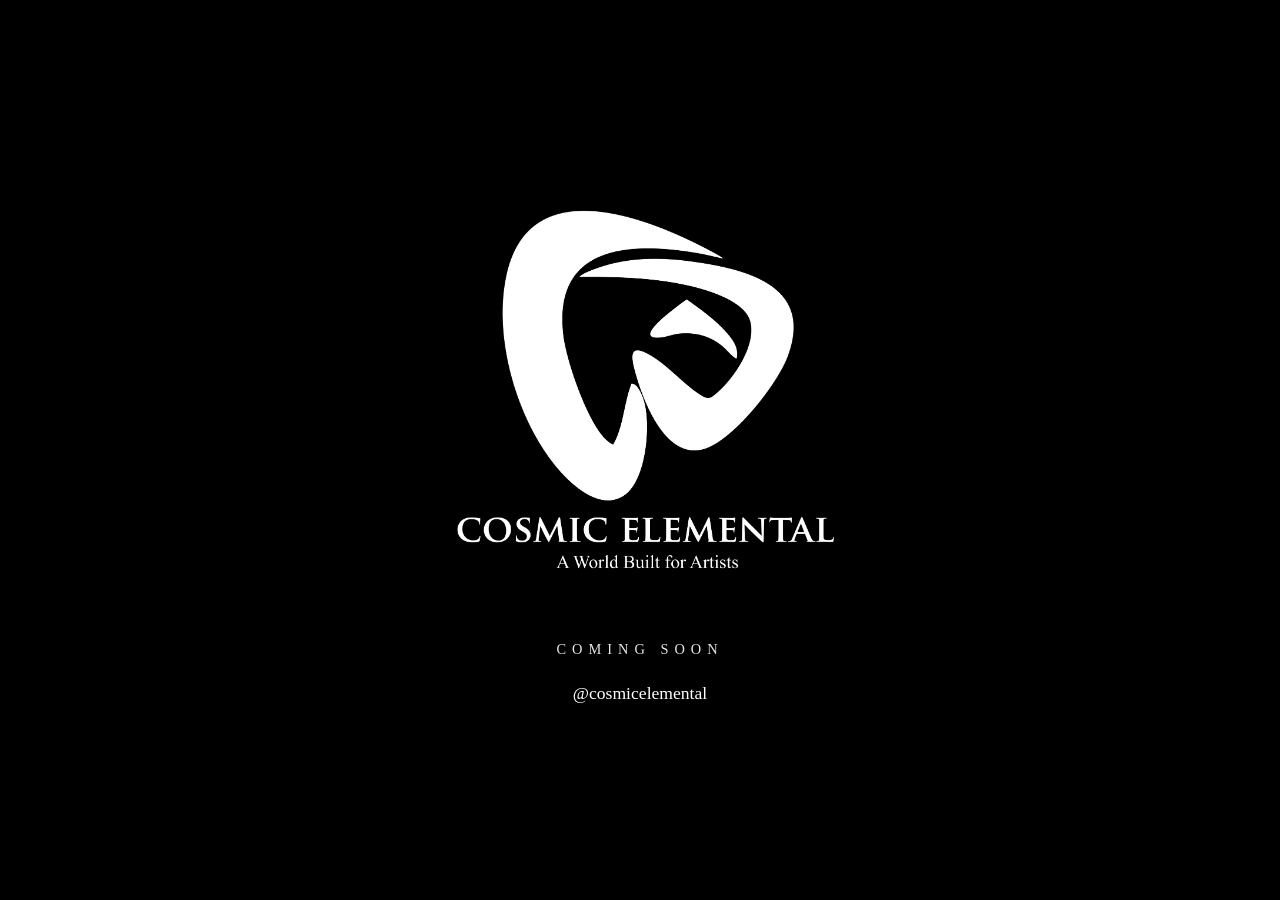
==== iindex.html @ 484f59e8 "Add files via upload" ====
<!DOCTYPE html>
<html lang="en">
<head>
<meta charset="UTF-8">
<meta name="viewport" content="width=device-width, initial-scale=1.0">
<title>Cosmic Elemental</title>
<style>
*{margin:0;padding:0;box-sizing:border-box}
body{
background:#000;
color:#fff;
min-height:100vh;
display:flex;
justify-content:center;
align-items:center;
font-family:Georgia,serif;
text-align:center;
}
.container{width:90%;max-width:1000px}
.logo{
width:min(420px,80vw);
height:auto;
margin-bottom:30px;
}
.coming{
margin-top:20px;
letter-spacing:6px;
font-size:.9rem;
opacity:.9;
}
.social{
margin-top:25px;
font-size:1.1rem;
}
.social a{color:#fff;text-decoration:none}
</style>
</head>
<body>
<div class="container">
    <img class="logo" src="CE OG WHITE 1.png" alt="Cosmic Elemental Logo">
    <div class="coming">COMING SOON</div>
    <div class="social"><a href="https://instagram.com/cosmicelemental">@cosmicelemental</a></div>
</div>
</body>
</html>
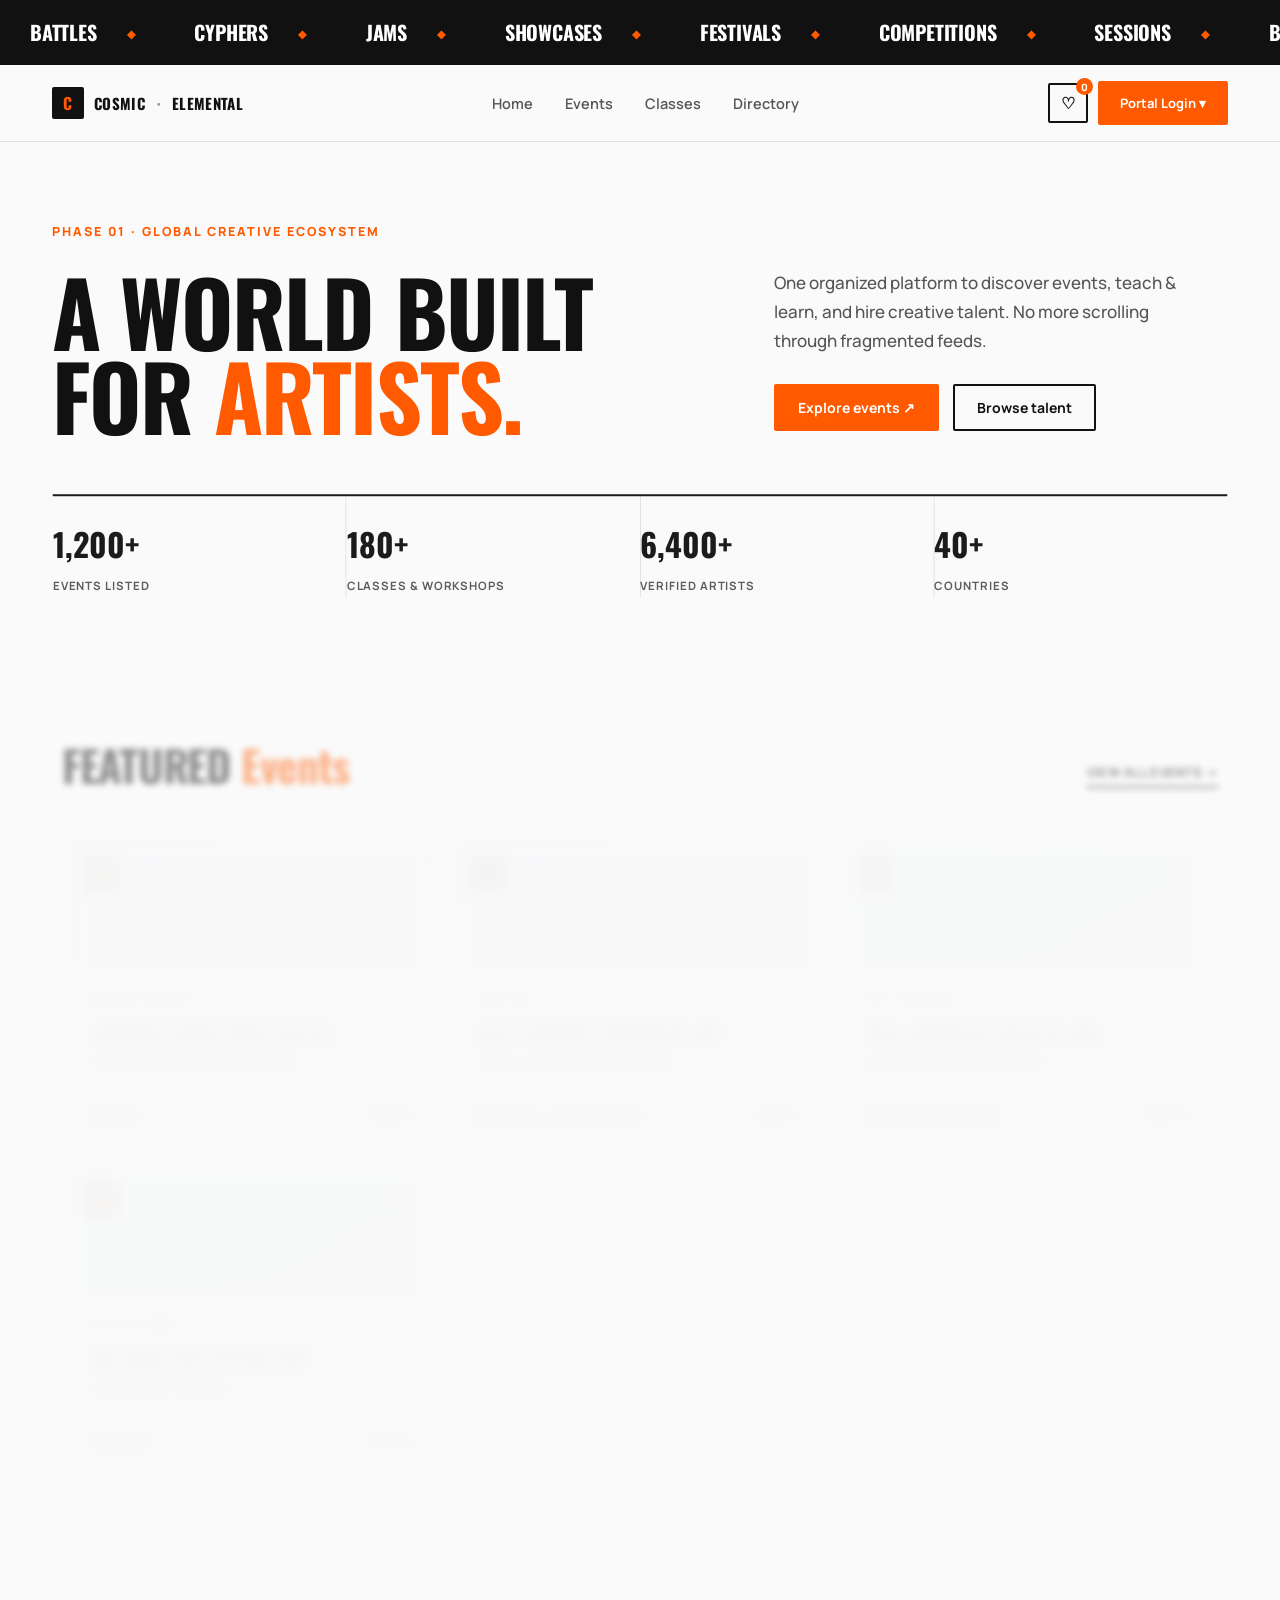
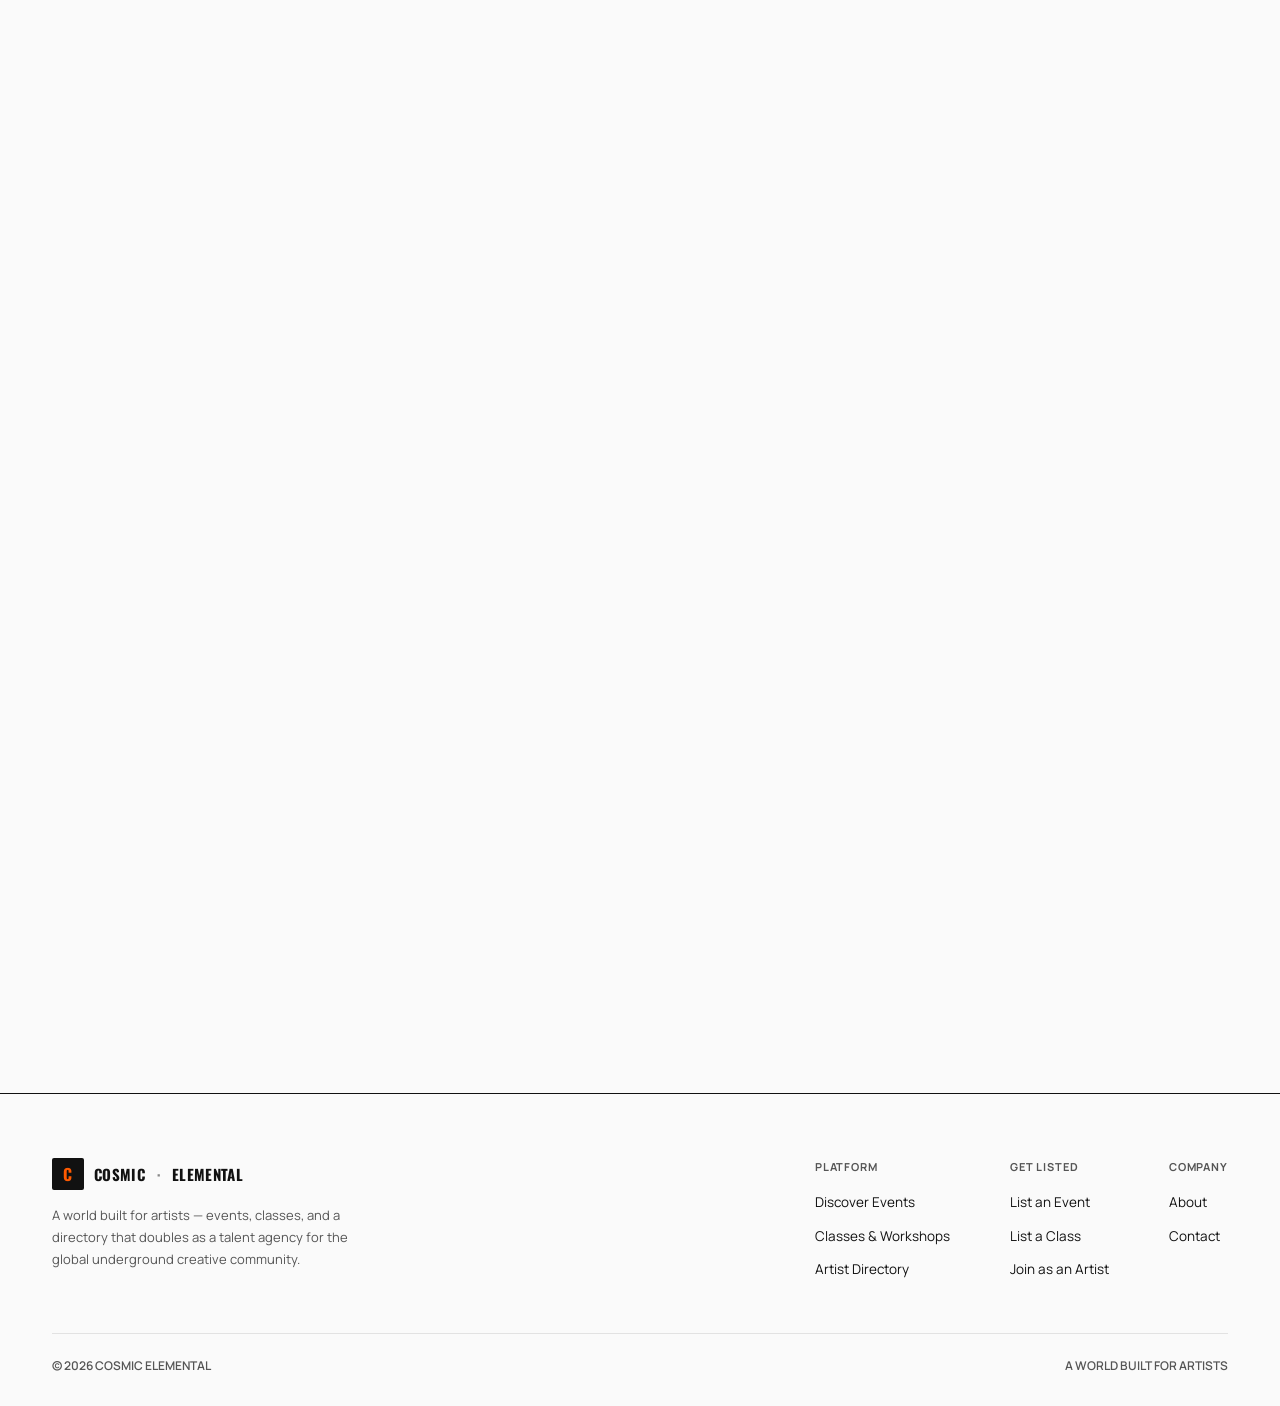
==== commit fb6be581: "Update iindex.html" ====
--- a/iindex.html
+++ b/iindex.html
@@ -3,43 +3,2078 @@
 <head>
 <meta charset="UTF-8">
 <meta name="viewport" content="width=device-width, initial-scale=1.0">
-<title>Cosmic Elemental</title>
+<title>Cosmic Elemental — A World Built for Artists</title>
+<link rel="preconnect" href="https://fonts.googleapis.com">
+<link href="https://fonts.googleapis.com/css2?family=Oswald:wght@400;500;600;700&family=Manrope:wght@400;500;600;700;800&display=swap" rel="stylesheet">
 <style>
-*{margin:0;padding:0;box-sizing:border-box}
+:root{
+  --bg:#FAFAFA;
+  --bg-panel:#FFFFFF;
+  --bg-panel-2:#F2F2F2;
+  --line:rgba(17,17,17,0.1);
+  --line-soft:rgba(17,17,17,0.06);
+  --line-dark:rgba(17,17,17,1);
+  --paper:#FAFAFA;
+  --paper-dim:#F2F2F2;
+  --ink:#111111;
+  --yellow:#FF5A00;
+  --yellow-deep:#E65100;
+  --accent-light:#FFF3E0;
+  --rose:#E1306C;
+  --teal:#0E7C7B;
+  --purple:#5B4FE0;
+  --text:#111111;
+  --dim:#555555;
+  --dim-2:#888888;
+  --disp:'Oswald',sans-serif;
+  --display:'Oswald',sans-serif;
+  --body:'Manrope',sans-serif;
+  --mono:'Manrope',sans-serif;
+  --r-sm:2px;
+  --r-md:4px;
+  --r-lg:6px;
+}
+*{box-sizing:border-box;margin:0;padding:0;}
+html{scroll-behavior:smooth;}
+@media (prefers-reduced-motion: reduce){ html{scroll-behavior:auto;} *{animation-duration:0.001ms !important; transition-duration:0.001ms !important;} }
 body{
-background:#000;
-color:#fff;
-min-height:100vh;
-display:flex;
-justify-content:center;
-align-items:center;
-font-family:Georgia,serif;
-text-align:center;
-}
-.container{width:90%;max-width:1000px}
-.logo{
-width:min(420px,80vw);
-height:auto;
-margin-bottom:30px;
-}
-.coming{
-margin-top:20px;
-letter-spacing:6px;
-font-size:.9rem;
-opacity:.9;
-}
-.social{
-margin-top:25px;
-font-size:1.1rem;
-}
-.social a{color:#fff;text-decoration:none}
+  background:var(--bg);color:var(--text);font-family:var(--body);
+  min-height:100vh;line-height:1.65;font-size:16px;-webkit-font-smoothing:antialiased;
+  cursor:auto!important;
+}
+::selection{background:var(--ink);color:var(--yellow);}
+a{color:inherit;text-decoration:none;}
+button{font-family:var(--body);cursor:pointer;}
+img{max-width:100%;display:block;}
+.container{max-width:1240px;margin:0 auto;padding:0 32px;}
+.italic{font-style:normal;}
+
+/* dark scope — reserved for the ticker strip only per design rules (no dark main sections) */
+.on-dark{--bg-panel:#161514;--bg-panel-2:#211f1c;--text:#F7F3E7;--dim:#B2AC9B;--dim-2:#847E6C;--line:rgba(255,255,255,.14);--line-soft:rgba(255,255,255,.08);background:var(--ink);color:var(--text);}
+.on-yellow{background:var(--accent-light);color:var(--ink);--dim:#8a5a30;--line:rgba(255,90,0,.25);--line-soft:rgba(255,90,0,.14);}
+
+/* ---------- reveal-on-scroll ---------- */
+.reveal{opacity:0;transform:translateY(20px);transition:opacity .5s ease, transform .5s ease;}
+.stat-row .stat{transition:opacity .12s linear, transform .12s linear;}
+.reveal.in{opacity:1;transform:translateY(0);}
+
+/* ---------- TICKER ---------- */
+.ticker-wrap{background:var(--ink);color:#fff;overflow:hidden;white-space:nowrap;position:relative;z-index:60;}
+.ticker{display:inline-block;padding:16px 0;font-family:var(--display);font-weight:700;font-size:20px;letter-spacing:-0.01em;text-transform:uppercase;animation:scrollTicker 26s linear infinite;}
+.ticker span{margin:0 30px;position:relative;}
+.ticker span::after{content:'◆';color:var(--yellow);font-size:11px;margin-left:30px;position:relative;top:-3px;}
+@keyframes scrollTicker{0%{transform:translateX(0);}100%{transform:translateX(-50%);}}
+
+/* ---------- NAV ---------- */
+header{position:sticky;top:0;z-index:50;background:rgba(250,250,250,.86);backdrop-filter:blur(14px);-webkit-backdrop-filter:blur(14px);border-bottom:1px solid var(--line);}
+nav{display:flex;align-items:center;justify-content:space-between;padding:16px 32px;max-width:1240px;margin:0 auto;gap:20px;}
+.logo{font-family:var(--display);font-weight:700;font-size:15px;letter-spacing:.02em;cursor:pointer;display:inline-flex;align-items:center;gap:10px;line-height:1.25;color:var(--ink);text-transform:uppercase;}
+.logo::before{content:'C';width:32px;height:32px;border-radius:var(--r-sm);background:var(--ink);color:var(--yellow);flex-shrink:0;display:flex;align-items:center;justify-content:center;font-family:var(--display);font-weight:700;font-size:16px;}
+.logo .reg{font-weight:700;}
+.logo .italic{font-style:normal;font-family:var(--display);}
+.logo .dot{display:inline;color:var(--dim-2);margin:0 2px;}
+footer .logo{color:var(--ink);}
+.navlinks{display:flex;gap:2px;align-items:center;}
+.navlinks button{background:none;border:none;color:var(--dim);font-family:var(--body);font-size:14.5px;font-weight:600;letter-spacing:0;text-transform:none;padding:10px 15px;border-radius:var(--r-sm);transition:.15s;position:relative;}
+.navlinks button:hover{color:var(--ink);}
+.navlinks button.active{color:var(--ink);}
+.navlinks button.active::after{content:'';position:absolute;left:15px;right:15px;bottom:2px;height:2px;background:var(--yellow);border-radius:2px;}
+.navactions{display:flex;gap:10px;align-items:center;}
+.btn{display:inline-flex;align-items:center;gap:8px;padding:12px 22px;border-radius:var(--r-sm);border:2px solid var(--ink);font-family:var(--body);font-weight:700;font-size:14px;letter-spacing:0;text-transform:none;background:none;color:var(--ink);transition:background-color .15s ease, color .15s ease, transform .15s ease;}
+.btn:hover{background:var(--ink);color:var(--paper);}
+.on-dark .btn{border-color:#fff;color:#fff;}
+.on-dark .btn:hover{background:#fff;color:var(--ink);}
+.on-yellow .btn{border-color:var(--ink);}
+.btn-solid{background:var(--yellow);border:2px solid var(--yellow);color:#fff;}
+.btn-solid:hover{background:var(--yellow-deep);border-color:var(--yellow-deep);color:#fff;transform:translateY(-1px);}
+.on-yellow .btn-solid{background:var(--yellow);color:#fff;}
+.btn-outline-rose{border-color:var(--rose);color:var(--rose);}
+.btn-outline-rose:hover{background:var(--rose);border-color:var(--rose);color:#fff;}
+.btn-sm{padding:9px 16px;font-size:12.5px;}
+.cart-btn{position:relative;background:none;border:2px solid var(--line-dark);border-radius:var(--r-sm);width:40px;height:40px;padding:0;font-size:0;font-weight:600;color:var(--ink);display:flex;align-items:center;justify-content:center;}
+.cart-btn::before{content:'\2661';font-size:16px;}
+.cart-badge{position:absolute;top:-7px;right:-7px;background:var(--yellow);color:#fff;font-size:10px;font-weight:800;border-radius:999px;min-width:17px;height:17px;display:flex;align-items:center;justify-content:center;padding:0 3px;}
+.burger{display:none;background:none;border:none;color:var(--ink);font-size:20px;}
+
+/* ---------- PAGES ---------- */
+.page{display:none;}
+.page.active{display:block;animation:fadeIn .35s ease;}
+@keyframes fadeIn{from{opacity:0;transform:translateY(6px);}to{opacity:1;transform:translateY(0);}}
+
+/* ---------- HERO ---------- */
+.hero{padding:0;position:relative;overflow:hidden;background:var(--bg);color:var(--ink);}
+.hero .container{position:relative;z-index:2;padding-top:80px;padding-bottom:56px;}
+.blob{display:none;}
+.hero-eyebrow{font-family:var(--body);font-size:12.5px;letter-spacing:.16em;text-transform:uppercase;color:var(--yellow);margin-bottom:26px;display:flex;align-items:center;gap:10px;font-weight:800;}
+h1.hero-title{font-family:var(--display);font-weight:700;font-size:clamp(42px,7vw,92px);line-height:0.94;letter-spacing:-.02em;max-width:760px;text-transform:uppercase;color:var(--ink);}
+h1.hero-title em{font-style:normal;font-weight:700;font-family:var(--display);color:var(--yellow);text-transform:uppercase;}
+.hero-sub{font-size:17px;color:var(--dim);max-width:430px;margin:28px 0 32px;line-height:1.7;font-weight:500;}
+.hero-ctas{display:flex;gap:14px;flex-wrap:wrap;margin-bottom:40px;}
+.hero-avatars{display:flex;align-items:center;gap:14px;margin-bottom:44px;}
+.hero-avatars .stack{display:flex;}
+.hero-avatars .stack span{width:36px;height:36px;border-radius:var(--r-sm);background:var(--ink);color:var(--yellow);display:flex;align-items:center;justify-content:center;font-family:var(--display);font-size:12px;font-weight:700;border:2.5px solid var(--bg);margin-left:-10px;}
+.hero-avatars .stack span:first-child{margin-left:0;}
+.hero-avatars p{font-size:13.5px;font-weight:700;color:var(--dim);}
+.hero-search{background:#fff;border:2px solid var(--line-dark);border-radius:var(--r-md);padding:8px;display:flex;gap:6px;flex-wrap:wrap;align-items:center;margin-bottom:40px;}
+.hero-search input,.hero-search select{background:none;border:none;color:var(--ink);font-size:13.5px;font-family:var(--body);padding:11px 16px;flex:1;min-width:120px;}
+.hero-search input::placeholder{color:var(--dim-2);}
+.hero-search input:focus,.hero-search select:focus{outline:none;}
+.hero-search select{color:var(--dim);}
+.hero-search .go{background:var(--yellow);color:#fff;border:none;border-radius:var(--r-sm);padding:12px 26px;font-weight:800;font-size:13px;text-transform:uppercase;letter-spacing:.03em;flex-shrink:0;}
+.hero-icons{display:flex;gap:28px;flex-wrap:wrap;padding-top:8px;}
+.hero-icons .ic{display:flex;flex-direction:column;align-items:center;gap:9px;font-size:11px;font-weight:700;text-transform:uppercase;letter-spacing:.03em;color:var(--dim);}
+.hero-icons .ic .circ{width:52px;height:52px;border-radius:50%;background:#fff;border:2px solid var(--line-dark);display:flex;align-items:center;justify-content:center;font-size:20px;}
+.hero-flex{display:grid;grid-template-columns:1.5fr 1fr;gap:40px;align-items:end;}
+.hero-copy{padding-bottom:6px;}
+@media(max-width:900px){.hero-flex{grid-template-columns:1fr;}.hero-copy{padding-bottom:0;}}
+.stat-row{display:flex;flex-wrap:wrap;border-top:2px solid var(--line-dark);}
+.stat{flex:1;min-width:150px;padding:22px 20px 0 0;border-right:1px solid var(--line);}
+.stat:last-child{border-right:none;}
+.stat b{font-family:var(--display);font-weight:700;font-size:32px;display:block;color:var(--ink);}
+.stat span{font-size:11.5px;color:var(--dim);font-family:var(--body);text-transform:uppercase;letter-spacing:.08em;font-weight:700;}
+
+/* ---------- HOW IT WORKS / MODULES (bento) ---------- */
+.how{padding:88px 0;}
+.how .sec-head{margin-bottom:44px;max-width:640px;}
+.how-grid{display:grid;grid-template-columns:repeat(3,1fr);gap:0;border:1px solid var(--line-dark);border-radius:var(--r-lg);overflow:hidden;}
+.how-step{display:flex;flex-direction:column;gap:18px;padding:34px 30px;border-right:1px solid var(--line-dark);background:#fff;transition:background-color .15s ease;position:relative;cursor:pointer;}
+.how-step:last-child{border-right:none;}
+.how-step:hover{background:var(--accent-light);}
+.how-step .top-row{display:flex;justify-content:space-between;align-items:flex-start;}
+.how-step .num-circ{font-family:var(--display);font-size:13px;font-weight:700;color:var(--dim);letter-spacing:.02em;}
+.how-step .ic-circ{width:38px;height:38px;border-radius:50%;display:flex;align-items:center;justify-content:center;font-size:16px;background:var(--bg-panel-2);border:1px solid var(--line-dark);}
+.how-step h4{font-family:var(--display);font-weight:700;font-size:22px;text-transform:uppercase;letter-spacing:-.01em;margin-top:4px;}
+.how-step p{font-size:14px;color:var(--dim);line-height:1.65;max-width:240px;}
+.how-arrow{display:none;}
+@media(max-width:900px){.how-grid{grid-template-columns:1fr;}.how-step{border-right:none;border-bottom:1px solid var(--line-dark);}.how-step:last-child{border-bottom:none;}}
+
+/* ---------- FEATURED SECTION ---------- */
+.section-pad{padding:76px 0;}
+.sec-head{display:flex;justify-content:space-between;align-items:flex-end;flex-wrap:wrap;gap:16px;margin-bottom:32px;}
+.sec-head h2{font-family:var(--display);font-weight:700;font-size:clamp(28px,4vw,44px);text-transform:uppercase;letter-spacing:-.02em;line-height:1.02;}
+.sec-head .see-all{font-size:13px;font-weight:700;text-transform:uppercase;letter-spacing:.03em;border-bottom:2px solid var(--ink);padding-bottom:2px;white-space:nowrap;}
+.icon-row{display:flex;gap:30px;flex-wrap:wrap;padding:36px 0;border-top:1px solid var(--line);border-bottom:1px solid var(--line);margin-bottom:60px;justify-content:space-between;}
+.icon-row .ic{display:flex;flex-direction:column;align-items:center;gap:10px;font-size:11px;font-weight:700;text-transform:uppercase;letter-spacing:.03em;color:var(--dim);}
+.icon-row .ic .circ{width:50px;height:50px;border-radius:50%;background:var(--bg-panel-2);border:1px solid var(--line);display:flex;align-items:center;justify-content:center;font-size:19px;}
+
+/* ---------- CHAPTERS (module showcase) ---------- */
+.chapters{padding:20px 0 90px;}
+.chapter{display:grid;grid-template-columns:1fr 1fr;gap:56px;align-items:center;padding:58px 0;border-top:1px solid var(--line);}
+.chapter:last-child{border-bottom:1px solid var(--line);}
+.chapter.rev{direction:rtl;}
+.chapter.rev>*{direction:ltr;}
+.chapter-num{font-family:var(--body);font-size:12.5px;color:var(--yellow);letter-spacing:.1em;margin-bottom:16px;display:block;font-weight:800;text-transform:uppercase;}
+.chapter h3{font-family:var(--display);font-weight:700;font-size:clamp(26px,3.4vw,38px);line-height:1.06;margin-bottom:16px;text-transform:uppercase;letter-spacing:-.01em;}
+.chapter h3 em{font-style:normal;color:var(--yellow);font-family:var(--display);text-transform:uppercase;font-weight:700;}
+.chapter p{color:var(--dim);font-size:15px;line-height:1.75;max-width:460px;margin-bottom:20px;}
+.chapter ul{list-style:none;margin-bottom:24px;}
+.chapter li{font-size:13.5px;color:var(--text);padding:9px 0;border-top:1px solid var(--line-soft);display:flex;gap:10px;}
+.chapter li:first-child{border-top:none;}
+.chapter li::before{content:'—';color:var(--yellow);}
+.chapter-link{display:inline-flex;align-items:center;gap:8px;font-weight:700;font-size:13px;letter-spacing:.02em;text-transform:uppercase;border-bottom:2px solid var(--ink);padding-bottom:3px;}
+.chapter-visual{aspect-ratio:4/3;border-radius:var(--r-lg);position:relative;overflow:hidden;border:1px solid var(--line-dark);display:flex;align-items:center;justify-content:center;}
+.chapter-visual .ghost{font-family:var(--display);font-weight:700;font-size:150px;color:rgba(17,17,17,.06);line-height:1;}
+
+/* ---------- TAG / STATUS ---------- */
+.eyebrow-tag{font-family:var(--body);font-size:11px;font-weight:800;text-transform:uppercase;letter-spacing:.06em;}
+.badge{display:inline-flex;align-items:center;gap:6px;font-family:var(--body);font-size:11px;font-weight:800;text-transform:uppercase;letter-spacing:.04em;padding:5px 12px;border-radius:var(--r-sm);}
+.badge.pending{background:var(--accent-light);color:#8a4b00;border:1px solid rgba(255,90,0,0.5);}
+.badge.approved{background:rgba(14,124,123,0.1);color:var(--teal);border:1px solid rgba(14,124,123,0.4);}
+.badge.rejected{background:rgba(225,48,108,0.08);color:var(--rose);border:1px solid rgba(225,48,108,0.4);}
+.badge.suspended{background:var(--bg-panel-2);color:var(--dim);border:1px solid var(--line);}
+.badge.contacted{background:var(--accent-light);color:#8a4b00;border:1px solid rgba(255,90,0,0.5);}
+.badge.confirmed{background:rgba(14,124,123,0.1);color:var(--teal);border:1px solid rgba(14,124,123,0.4);}
+.badge.declined{background:rgba(225,48,108,0.08);color:var(--rose);border:1px solid rgba(225,48,108,0.4);}
+
+/* ---------- SECTION HEADERS (page hero) ---------- */
+.page-head{padding:60px 0 46px;}
+.eyebrow{font-family:var(--body);color:var(--yellow);font-size:12.5px;letter-spacing:.14em;text-transform:uppercase;margin-bottom:14px;display:block;font-weight:800;}
+.page-title{font-family:var(--display);font-weight:700;font-size:clamp(36px,5.5vw,64px);line-height:0.98;text-transform:uppercase;letter-spacing:-.02em;}
+.page-title em{font-style:normal;font-family:var(--display);color:var(--yellow);text-transform:uppercase;font-weight:700;}
+.page-sub{color:var(--dim);font-size:15px;margin-top:16px;max-width:560px;font-weight:500;}
+
+/* ---------- FILTER / BROWSE LAYOUT ---------- */
+.browse-layout{display:grid;grid-template-columns:250px 1fr;gap:32px;padding:44px 0 100px;align-items:start;}
+.filters{background:#fff;border:1px solid var(--line-dark);border-radius:var(--r-md);padding:24px;position:sticky;top:88px;}
+.filters h4{font-family:var(--body);font-size:11px;text-transform:uppercase;letter-spacing:.08em;color:var(--dim);margin:20px 0 10px;font-weight:800;}
+.filters h4:first-child{margin-top:0;}
+.filters select,.filters input[type=text]{width:100%;padding:11px 12px;background:var(--bg-panel-2);border:1px solid var(--line);border-radius:var(--r-sm);color:var(--text);font-size:13px;font-family:var(--body);margin-bottom:4px;}
+.filters select:focus,.filters input:focus{outline:none;border-color:var(--yellow);}
+.chip-group{display:flex;flex-wrap:wrap;gap:6px;}
+.chip{font-size:12px;padding:8px 14px;border-radius:var(--r-sm);border:1px solid var(--line-dark);color:var(--dim);background:#fff;transition:.15s;font-weight:700;}
+.chip.on{background:var(--ink);border-color:var(--ink);color:var(--yellow);}
+.filters .clear{margin-top:18px;width:100%;background:none;border:1px solid var(--line-dark);color:var(--dim);border-radius:var(--r-sm);padding:11px;font-size:12px;letter-spacing:.03em;text-transform:uppercase;font-weight:700;}
+.filters .clear:hover{color:var(--text);border-color:var(--ink);}
+.results-bar{display:flex;justify-content:space-between;align-items:center;margin-bottom:20px;}
+.results-bar .count{font-family:var(--body);font-size:13px;color:var(--dim);letter-spacing:.01em;font-weight:700;}
+
+/* ---------- EVENT / CLASS CARDS ---------- */
+.card-grid{display:grid;grid-template-columns:repeat(auto-fill,minmax(290px,1fr));gap:22px;}
+.plate-card{background:#fff;border:1px solid var(--line-dark);border-radius:var(--r-md);overflow:hidden;cursor:pointer;transition:transform .18s ease, box-shadow .18s ease;display:flex;flex-direction:column;}
+.plate-card:hover{transform:translate(-3px,-3px);box-shadow:5px 5px 0 var(--ink);}
+.accent-bar{height:130px;position:relative;display:flex;align-items:flex-start;justify-content:space-between;padding:12px;}
+.date-badge{background:var(--ink);color:var(--yellow);border-radius:var(--r-sm);padding:6px 9px;text-align:center;line-height:1.05;}
+.date-badge span{display:block;font-family:var(--body);font-size:9.5px;font-weight:800;text-transform:uppercase;letter-spacing:.04em;}
+.date-badge b{display:block;font-family:var(--display);font-size:17px;font-weight:700;}
+.bk-icon{width:30px;height:30px;border-radius:var(--r-sm);background:rgba(255,255,255,.92);color:var(--ink);display:flex;align-items:center;justify-content:center;font-size:13px;border:1px solid var(--line-dark);}
+.plate-body{padding:18px 20px 20px;flex:1;display:flex;flex-direction:column;}
+.plate-tags{display:flex;gap:8px;flex-wrap:wrap;margin-bottom:12px;}
+.plate-tags span{font-family:var(--body);font-size:11px;font-weight:800;text-transform:uppercase;letter-spacing:.05em;padding:3px 0;}
+.plate-body h3{font-family:var(--display);font-weight:700;font-size:20px;line-height:1.14;margin-bottom:10px;text-transform:uppercase;letter-spacing:-.01em;}
+.plate-meta{display:flex;flex-wrap:wrap;gap:4px 14px;font-size:12.5px;color:var(--dim);margin-bottom:16px;}
+.plate-meta b{color:var(--text);font-weight:700;}
+.plate-foot{margin-top:auto;display:flex;justify-content:space-between;align-items:center;border-top:1px solid var(--line);padding-top:14px;}
+.prize-tag{font-family:var(--display);font-size:14px;color:var(--ink);font-weight:700;}
+.view-link{font-size:12px;font-weight:800;color:var(--text);display:flex;align-items:center;gap:4px;text-transform:uppercase;letter-spacing:.02em;}
+.promo-flag{font-family:var(--body);font-size:10px;font-weight:800;color:#8a4b00;letter-spacing:.05em;}
+
+/* ---------- DETAIL PAGES ---------- */
+.back-btn{display:inline-flex;align-items:center;gap:6px;color:var(--dim);font-size:13px;font-weight:700;margin:26px 0 8px;text-transform:uppercase;letter-spacing:.02em;}
+.back-btn:hover{color:var(--ink);}
+.detail-hero{border-radius:var(--r-lg);padding:46px 44px;margin-bottom:30px;position:relative;overflow:hidden;background:#fff;border:1px solid var(--line-dark);}
+.detail-hero .top-accent{display:none;}
+.detail-hero .tags{display:flex;gap:10px;flex-wrap:wrap;margin-bottom:18px;}
+.detail-hero h1{font-family:var(--display);font-weight:700;font-size:clamp(30px,4.6vw,50px);line-height:1.0;max-width:820px;text-transform:uppercase;letter-spacing:-.01em;}
+.detail-hero .loc{font-family:var(--body);font-size:13px;margin-top:16px;color:var(--dim);letter-spacing:.01em;font-weight:700;}
+.detail-grid{display:grid;grid-template-columns:1.7fr 1fr;gap:30px;padding-bottom:100px;}
+.card{background:#fff;border:1px solid var(--line-dark);border-radius:var(--r-md);padding:26px;margin-bottom:20px;}
+.card h4{font-family:var(--body);font-size:11.5px;text-transform:uppercase;letter-spacing:.08em;color:var(--ink);margin-bottom:18px;font-weight:800;}
+.card p{color:var(--dim);font-size:14.5px;line-height:1.8;}
+.meta-list{display:grid;grid-template-columns:1fr 1fr;gap:18px;}
+.meta-item span{display:block;font-family:var(--body);font-size:11px;color:var(--dim);text-transform:uppercase;letter-spacing:.06em;margin-bottom:5px;font-weight:700;}
+.meta-item b{font-size:16px;font-weight:700;}
+.meta-item.prize b{color:var(--ink);font-family:var(--display);font-size:23px;font-weight:700;}
+.people-row{display:flex;flex-wrap:wrap;gap:10px;}
+.people-chip{display:flex;align-items:center;gap:9px;background:var(--bg-panel-2);border:1px solid var(--line);border-radius:var(--r-sm);padding:6px 16px 6px 6px;font-size:13px;font-weight:600;}
+.avatar{width:26px;height:26px;border-radius:var(--r-sm);display:flex;align-items:center;justify-content:center;font-family:var(--display);font-size:11px;font-weight:700;color:#fff;flex-shrink:0;}
+.timeline{border-left:2px solid var(--line-dark);padding-left:22px;}
+.tl-item{position:relative;padding-bottom:22px;}
+.tl-item:last-child{padding-bottom:0;}
+.tl-item::before{content:'';position:absolute;left:-27px;top:5px;width:9px;height:9px;border-radius:50%;background:var(--yellow);border:2px solid var(--ink);}
+.tl-time{font-family:var(--display);font-size:12px;color:var(--ink);font-weight:700;}
+.tl-item b{display:block;font-size:14.5px;margin-top:3px;font-weight:700;}
+.sponsor-row{display:flex;flex-wrap:wrap;gap:8px;}
+.sponsor-chip{background:var(--bg-panel-2);border:1px solid var(--line);border-radius:var(--r-sm);padding:8px 15px;font-size:12px;font-weight:700;color:var(--dim);letter-spacing:.01em;}
+.rules-list{list-style:none;}
+.rules-list li{font-size:13.5px;color:var(--dim);padding:10px 0;border-bottom:1px solid var(--line);display:flex;gap:10px;}
+.rules-list li::before{content:'—';color:var(--yellow);}
+.rules-list li:last-child{border-bottom:none;}
+.reg-form label{display:block;font-family:var(--body);font-size:11px;text-transform:uppercase;color:var(--dim);letter-spacing:.03em;margin:15px 0 6px;font-weight:700;}
+.reg-form label:first-child{margin-top:0;}
+.reg-form input,.reg-form select,.reg-form textarea{width:100%;padding:12px 14px;background:var(--bg-panel-2);border:1px solid var(--line);border-radius:var(--r-sm);color:var(--text);font-size:13.5px;font-family:var(--body);}
+.reg-form input:focus,.reg-form select:focus,.reg-form textarea:focus{outline:none;border-color:var(--yellow);}
+.reg-form button{width:100%;margin-top:22px;justify-content:center;}
+.fee-badge{display:flex;justify-content:space-between;align-items:center;background:var(--ink);color:#fff;border-radius:var(--r-sm);padding:15px 16px;margin-bottom:18px;}
+.fee-badge span{font-family:var(--body);font-size:12px;color:rgba(255,255,255,.6);text-transform:uppercase;letter-spacing:.02em;font-weight:700;}
+.fee-badge b{font-family:var(--display);font-size:20px;color:var(--yellow);font-weight:700;}
+.org-card{display:flex;gap:15px;align-items:flex-start;}
+.org-card .avatar{width:44px;height:44px;font-size:15px;flex-shrink:0;}
+.org-card b{display:block;font-size:14.5px;font-weight:700;}
+.org-card span{font-size:12.5px;color:var(--dim);}
+.confirm-banner{background:var(--ink);color:var(--yellow);padding:15px 18px;border-radius:var(--r-sm);font-weight:700;font-size:13.5px;margin-top:16px;display:none;}
+.confirm-banner.show{display:block;animation:fadeIn .3s ease;}
+
+/* ---------- TICKET INFO (event detail sidebar) ---------- */
+.ticket-card{background:#fff;border:1px solid var(--line-dark);border-radius:var(--r-md);padding:24px;margin-bottom:20px;}
+.ticket-card h4{font-family:var(--body);font-size:11.5px;text-transform:uppercase;letter-spacing:.08em;color:var(--ink);margin-bottom:16px;font-weight:800;}
+.ticket-row{display:flex;justify-content:space-between;align-items:center;padding:12px 0;border-bottom:1px solid var(--line);}
+.ticket-row:last-of-type{border-bottom:none;}
+.ticket-row .tn{font-size:13.5px;font-weight:700;}
+.ticket-row .tp{font-family:var(--display);font-size:16px;color:var(--ink);font-weight:700;}
+
+/* ---------- DIRECTORY / PORTRAIT PLATES ---------- */
+.dir-toolbar{display:flex;justify-content:space-between;align-items:center;flex-wrap:wrap;gap:14px;margin-bottom:20px;background:#fff;border:1px solid var(--line-dark);border-radius:var(--r-md);padding:12px 12px 12px 22px;}
+.dir-toolbar select{background:var(--bg-panel-2);border:1px solid var(--line);color:var(--text);border-radius:var(--r-sm);padding:9px 14px;font-size:12.5px;font-family:var(--body);}
+.dir-chips{display:flex;flex-wrap:wrap;gap:8px;}
+.info-strip{background:var(--ink);color:#fff;border-radius:var(--r-md);padding:18px 24px;margin-bottom:24px;font-size:13.5px;line-height:1.6;display:flex;justify-content:space-between;align-items:center;flex-wrap:wrap;gap:14px;}
+.info-strip b{font-weight:800;color:var(--yellow);}
+.art-grid{display:grid;grid-template-columns:repeat(auto-fill,minmax(235px,1fr));gap:22px;padding-bottom:100px;}
+.art-card{background:#fff;border:1px solid var(--line-dark);border-radius:var(--r-md);overflow:hidden;transition:transform .18s ease, box-shadow .18s ease;}
+.art-card:hover{transform:translate(-3px,-3px);box-shadow:5px 5px 0 var(--ink);}
+.art-plate{aspect-ratio:4/5;background:linear-gradient(155deg,#2a2a2a,#111111);display:flex;align-items:center;justify-content:center;position:relative;cursor:pointer;overflow:hidden;}
+.art-plate .ghost-init{font-family:var(--display);font-weight:700;font-size:74px;color:rgba(255,255,255,.14);}
+.art-plate .verified{position:absolute;top:12px;right:12px;background:var(--yellow);color:#fff;font-size:10px;font-weight:800;padding:4px 9px;border-radius:var(--r-sm);font-family:var(--body);letter-spacing:.03em;}
+.art-plate .bk-icon{position:absolute;top:12px;left:12px;}
+.art-plate .corner-tag{position:absolute;bottom:12px;left:12px;font-family:var(--body);font-size:10px;font-weight:800;text-transform:uppercase;letter-spacing:.04em;background:rgba(255,255,255,.94);color:var(--ink);padding:4px 9px;border-radius:var(--r-sm);}
+.art-info{padding:17px 17px 19px;}
+.art-info h4{font-family:var(--display);font-weight:700;font-size:17px;cursor:pointer;text-transform:uppercase;}
+.art-info .city{font-size:12px;color:var(--dim);font-family:var(--body);margin:5px 0 11px;letter-spacing:.01em;font-weight:600;}
+.art-tags{display:flex;flex-wrap:wrap;gap:5px;margin-bottom:15px;}
+.art-tags span{font-size:10.5px;background:var(--bg-panel-2);border:1px solid var(--line);color:var(--dim);padding:3px 9px;border-radius:var(--r-sm);font-weight:600;}
+.art-actions{display:flex;gap:8px;}
+.art-actions button{flex:1;font-size:11.5px;padding:9px;border-radius:var(--r-sm);letter-spacing:.02em;text-transform:uppercase;font-weight:700;}
+.select-btn{background:none;border:1px solid var(--line-dark);color:var(--text);}
+.select-btn:hover{border-color:var(--ink);}
+.select-btn.added{background:var(--yellow);border-color:var(--yellow);color:#fff;}
+.view-btn{background:var(--ink);color:var(--yellow);border:none;font-weight:700;}
+
+/* ---------- ARTIST PROFILE ---------- */
+.profile-hero{border-radius:var(--r-lg);padding:44px;display:flex;gap:32px;align-items:center;margin-bottom:14px;flex-wrap:wrap;background:#fff;border:1px solid var(--line-dark);color:var(--ink);justify-content:space-between;}
+.profile-avatar{width:104px;height:104px;border-radius:var(--r-md);background:var(--ink);color:var(--yellow);display:flex;align-items:center;justify-content:center;font-family:var(--display);font-size:32px;font-weight:700;flex-shrink:0;border:1px solid var(--line-dark);}
+.profile-hero h1{font-family:var(--display);font-weight:700;font-size:clamp(26px,4vw,40px);text-transform:uppercase;letter-spacing:-.01em;}
+.profile-hero .sub{font-family:var(--body);color:var(--dim);font-size:13px;margin-top:9px;font-weight:700;letter-spacing:.02em;text-transform:uppercase;}
+.profile-actions{display:flex;gap:10px;flex-wrap:wrap;}
+.profile-stats{display:grid;grid-template-columns:repeat(auto-fit,minmax(130px,1fr));gap:14px;margin-bottom:34px;background:#fff;border:1px solid var(--line-dark);border-radius:var(--r-md);padding:22px 10px;}
+.profile-stats .ps{text-align:center;}
+.profile-stats .ps b{display:block;font-family:var(--display);font-size:27px;font-weight:700;}
+.profile-stats .ps span{font-size:10.5px;color:var(--dim);font-family:var(--body);text-transform:uppercase;letter-spacing:.05em;font-weight:700;}
+.port-grid{display:grid;grid-template-columns:repeat(auto-fill,minmax(150px,1fr));gap:10px;}
+.port-tile{height:120px;border-radius:var(--r-sm);display:flex;align-items:center;justify-content:center;font-family:var(--body);font-size:11px;color:var(--dim-2);background:var(--bg-panel-2);border:1px solid var(--line);letter-spacing:.02em;font-weight:700;}
+.ach-list{list-style:none;}
+.ach-list li{font-size:13.5px;color:var(--dim);padding:9px 0;border-bottom:1px solid var(--line);}
+.ach-list li:last-child{border-bottom:none;}
+.social-row{display:flex;gap:10px;flex-wrap:wrap;}
+.social-row a{border:1px solid var(--line-dark);border-radius:var(--r-sm);padding:8px 16px;font-size:12.5px;font-weight:700;}
+.social-row a:hover{border-color:var(--yellow);color:var(--yellow);}
+
+/* ---------- BOOKING / DASHBOARDS ---------- */
+.dash-head{display:flex;justify-content:space-between;align-items:flex-start;flex-wrap:wrap;gap:16px;padding:40px 0 28px;border-bottom:1px solid var(--line-dark);margin-bottom:30px;}
+.dash-head h2{font-family:var(--display);font-weight:700;font-size:clamp(26px,4vw,38px);text-transform:uppercase;letter-spacing:-.01em;}
+.dash-head .sub{color:var(--dim);font-size:14px;margin-top:8px;}
+.dash-stats{display:grid;grid-template-columns:repeat(auto-fit,minmax(140px,1fr));gap:14px;margin-bottom:34px;}
+.dash-stat{background:#fff;border:1px solid var(--line-dark);border-radius:var(--r-md);padding:19px;}
+.dash-stat b{font-family:var(--display);font-weight:700;font-size:26px;display:block;color:var(--ink);}
+.dash-stat span{font-size:11px;color:var(--dim);font-family:var(--body);text-transform:uppercase;letter-spacing:.04em;font-weight:700;}
+.dash-section{margin-bottom:36px;}
+.dash-section h4{font-family:var(--body);font-size:11.5px;text-transform:uppercase;letter-spacing:.08em;color:var(--ink);margin-bottom:18px;font-weight:800;}
+.item-row{background:#fff;border:1px solid var(--line-dark);border-radius:var(--r-md);padding:19px 22px;margin-bottom:12px;display:flex;justify-content:space-between;align-items:center;flex-wrap:wrap;gap:12px;}
+.item-row .info b{display:block;font-size:16px;font-family:var(--display);font-weight:700;text-transform:uppercase;}
+.item-row .info span{font-size:12px;color:var(--dim);font-family:var(--body);letter-spacing:0;}
+.item-row .actions{display:flex;gap:8px;flex-wrap:wrap;align-items:center;}
+.item-row .actions button{font-size:12px;padding:8px 15px;border-radius:var(--r-sm);letter-spacing:.02em;text-transform:uppercase;}
+.btn-approve{background:var(--teal);border:none;color:#fff;font-weight:700;}
+.btn-reject{background:none;border:1px solid var(--rose);color:var(--rose);font-weight:700;}
+.btn-edit{background:none;border:1px solid var(--line-dark);color:var(--text);}
+.btn-suspend{background:none;border:1px solid var(--dim-2);color:var(--dim);}
+.btn-neutral{background:none;border:1px solid var(--ink);color:var(--ink);font-weight:700;}
+.empty-state{color:var(--dim);font-size:13.5px;padding:30px;text-align:center;border:1px dashed var(--line-dark);border-radius:var(--r-md);}
+
+/* ---------- TABS / TABLES ---------- */
+.tabbar{display:flex;gap:4px;flex-wrap:wrap;margin-bottom:28px;border-bottom:2px solid var(--line-dark);}
+.tabbar button{background:none;border:none;color:var(--dim);font-size:13px;font-weight:700;padding:13px 16px;border-bottom:2px solid transparent;text-transform:uppercase;letter-spacing:.02em;margin-bottom:-2px;}
+.tabbar button.active{color:var(--ink);border-bottom-color:var(--yellow);}
+.tabpanel{display:none;}
+.tabpanel.active{display:block;animation:fadeIn .3s ease;}
+.data-table{width:100%;border-collapse:collapse;background:#fff;border:1px solid var(--line-dark);border-radius:var(--r-md);overflow:hidden;}
+.data-table th{text-align:left;font-family:var(--body);font-size:11px;text-transform:uppercase;letter-spacing:.05em;color:var(--dim);padding:14px 16px;border-bottom:1px solid var(--line-dark);background:var(--bg-panel-2);font-weight:700;}
+.data-table td{padding:14px 16px;border-bottom:1px solid var(--line);font-size:13px;}
+.data-table tr:last-child td{border-bottom:none;}
+.data-table .actions{display:flex;gap:6px;flex-wrap:wrap;}
+.data-table .actions button{font-size:11px;padding:6px 11px;border-radius:var(--r-sm);text-transform:uppercase;}
+
+/* ---------- DYNAMIC FORM ROWS ---------- */
+.dyn-row{display:flex;gap:8px;margin-bottom:8px;align-items:center;}
+.dyn-row input{flex:1;}
+.dyn-row .rm-row{background:none;border:1px solid var(--line-dark);color:var(--dim);border-radius:var(--r-sm);padding:9px 12px;font-size:13px;}
+.add-row-btn{background:none;border:1px dashed var(--line-dark);color:var(--dim);border-radius:var(--r-sm);padding:11px;width:100%;font-size:12px;margin-top:4px;text-transform:uppercase;letter-spacing:.03em;font-weight:700;}
+.add-row-btn:hover{border-color:var(--yellow);color:var(--yellow);}
+.form-grid-2{display:grid;grid-template-columns:1fr 1fr;gap:0 16px;}
+.pkg-card{background:var(--bg-panel-2);border:1px solid var(--line-dark);border-radius:var(--r-md);padding:18px;margin-bottom:12px;display:flex;justify-content:space-between;align-items:center;flex-wrap:wrap;gap:12px;}
+.pkg-card b{font-family:var(--display);font-size:15px;font-weight:700;display:block;text-transform:uppercase;}
+.pkg-card span{font-size:11.5px;color:var(--dim);font-family:var(--body);}
+.pkg-card .price{color:var(--ink);font-weight:800;font-family:var(--body);}
+.auth-wrap{max-width:520px;margin:0 auto;padding:56px 0 110px;}
+.auth-wrap .card{padding:36px;}
+.auth-wrap h1{text-align:center;font-size:30px;margin-bottom:26px;}
+.role-note{background:var(--bg-panel-2);border:1px solid var(--line-dark);border-radius:var(--r-md);padding:15px 16px;font-size:12.5px;color:var(--dim);margin-bottom:24px;line-height:1.6;}
+
+footer{padding:64px 0 30px;margin-top:20px;border-top:1px solid var(--line-dark);}
+.foot-grid{display:flex;justify-content:space-between;flex-wrap:wrap;gap:32px;}
+.foot-grid .logo{margin-bottom:14px;}
+.foot-grid p{color:var(--dim);font-size:13px;max-width:320px;line-height:1.7;}
+.foot-cols{display:flex;gap:60px;flex-wrap:wrap;}
+.foot-col h5{font-family:var(--body);font-size:11px;text-transform:uppercase;color:var(--dim);letter-spacing:.08em;margin-bottom:15px;font-weight:700;}
+.foot-col a{display:block;font-size:13.5px;color:var(--text);margin-bottom:11px;}
+.foot-col a:hover{color:var(--yellow);}
+.foot-bottom{margin-top:42px;padding-top:22px;border-top:1px solid var(--line);font-size:12px;color:var(--dim);font-family:var(--body);display:flex;justify-content:space-between;flex-wrap:wrap;gap:10px;letter-spacing:0;font-weight:600;}
+
+/* ---------- PORTAL DROPDOWN ---------- */
+.portal-btn{background:var(--yellow);border:2px solid var(--yellow);border-radius:var(--r-sm);padding:11px 20px;font-size:13px;font-weight:700;color:#fff;display:flex;align-items:center;gap:6px;}
+.portal-btn:hover{background:var(--yellow-deep);border-color:var(--yellow-deep);}
+.portal-menu{position:absolute;top:calc(100% + 10px);right:0;background:#fff;border:1px solid var(--line-dark);border-radius:var(--r-md);padding:8px;min-width:220px;display:none;z-index:70;box-shadow:6px 6px 0 rgba(17,17,17,.9);}
+.portal-menu.open{display:block;}
+.portal-menu button{display:flex;flex-direction:column;align-items:flex-start;width:100%;background:none;border:none;color:var(--ink);padding:12px 13px;border-radius:var(--r-sm);font-size:13px;font-weight:700;text-align:left;text-transform:none;letter-spacing:0;}
+.portal-menu button:hover{background:var(--bg-panel-2);}
+.portal-menu button span{font-weight:400;font-size:11.5px;color:var(--dim);margin-top:2px;}
+.portal-menu hr{border:none;border-top:1px solid var(--line);margin:6px 4px;}
+.session-chip{display:flex;align-items:center;gap:8px;background:none;border:2px solid var(--line-dark);border-radius:var(--r-sm);padding:5px 8px 5px 14px;font-size:12.5px;font-weight:700;cursor:pointer;color:var(--ink);}
+
+/* ---------- DRAWER ---------- */
+.drawer-overlay{position:fixed;inset:0;background:rgba(17,17,17,0.5);z-index:90;display:none;}
+.drawer-overlay.open{display:block;}
+.drawer{position:fixed;top:0;right:0;height:100%;width:390px;max-width:92vw;background:#fff;border-left:1px solid var(--line-dark);z-index:91;transform:translateX(100%);transition:.3s ease;display:flex;flex-direction:column;}
+.drawer.open{transform:translateX(0);}
+.drawer-head{padding:24px;border-bottom:1px solid var(--line-dark);display:flex;justify-content:space-between;align-items:center;}
+.drawer-head h3{font-family:var(--display);font-weight:700;font-size:19px;text-transform:uppercase;}
+.drawer-close{background:none;border:none;color:var(--text);font-size:20px;}
+.drawer-body{padding:24px;overflow-y:auto;flex:1;}
+.drawer-foot{padding:24px;border-top:1px solid var(--line-dark);}
+.drawer-foot .btn{width:100%;justify-content:center;}
+.shortlist-item{display:flex;align-items:center;gap:12px;padding:13px 0;border-bottom:1px solid var(--line);}
+.shortlist-item .avatar{width:34px;height:34px;font-size:12px;}
+.shortlist-item b{flex:1;font-size:13.5px;font-weight:700;}
+.shortlist-item .rm{color:var(--dim);font-size:16px;background:none;border:none;}
+.shortlist-item .rm:hover{color:var(--rose);}
+.empty-note{color:var(--dim);font-size:13.5px;padding:16px 0;}
+
+/* ---------- MOVEMENT CTA ---------- */
+.movement{border-radius:var(--r-lg);overflow:hidden;position:relative;background:#fff;color:var(--ink);padding:64px 44px;margin-bottom:80px;display:flex;justify-content:space-between;align-items:flex-end;flex-wrap:wrap;gap:30px;border:1px solid var(--line-dark);}
+.movement::before{content:'';position:absolute;inset:0;background:radial-gradient(circle at 80% 20%, var(--accent-light), transparent 60%);pointer-events:none;}
+.movement .mv-copy{position:relative;z-index:1;max-width:560px;}
+.movement h2{font-family:var(--display);font-weight:700;font-size:clamp(28px,4.2vw,44px);line-height:1.02;text-transform:uppercase;margin-bottom:16px;letter-spacing:-.01em;}
+.movement h2 em{font-style:normal;color:var(--yellow);font-family:var(--display);text-transform:uppercase;font-weight:700;}
+.movement p{color:var(--dim);font-size:15px;line-height:1.7;margin-bottom:26px;max-width:460px;}
+.mv-play{position:relative;z-index:1;width:120px;height:120px;border-radius:50%;background:var(--bg-panel-2);border:2px solid var(--line-dark);display:flex;align-items:center;justify-content:center;font-size:26px;flex-shrink:0;color:var(--ink);}
+
+/* disable decorative dark-cinematic bits so the flat editorial look stays clean */
+#motionBg,#grainCanvas,.sparkle-field,.bg-marquee,.cursor-dot,.cursor-ring{display:none!important;}
+body,a,button,.plate-card,.art-card,input,select,textarea{cursor:auto!important;}
+.shimmer-text{background:none;-webkit-text-fill-color:currentColor;color:var(--yellow);animation:none;font-style:normal;font-weight:700;font-family:var(--display);text-transform:uppercase;}
+
+@media(max-width:900px){
+  .navlinks{display:none;}
+  .burger{display:block;}
+  .chapter{grid-template-columns:1fr;gap:30px;}
+  .chapter.rev{direction:ltr;}
+  .browse-layout{grid-template-columns:1fr;}
+  .filters{position:static;}
+  .detail-grid{grid-template-columns:1fr;}
+  .form-grid-2{grid-template-columns:1fr;}
+  .data-table{display:block;overflow-x:auto;}
+  .meta-list{grid-template-columns:1fr 1fr;}
+  .movement{padding:40px 26px;}
+}
+@media(max-width:560px){
+  .hero-icons{gap:18px;justify-content:space-between;}
+  .hero-icons .ic{flex:1 1 22%;}
+}
+
 </style>
 </head>
 <body>
-<div class="container">
-    <img class="logo" src="CE OG WHITE 1.png" alt="Cosmic Elemental Logo">
-    <div class="coming">COMING SOON</div>
-    <div class="social"><a href="https://instagram.com/cosmicelemental">@cosmicelemental</a></div>
+
+<svg width="0" height="0" style="position:absolute;overflow:hidden;">
+  <filter id="liquidDistort" x="-30%" y="-30%" width="160%" height="160%">
+    <feTurbulence id="turb" type="fractalNoise" baseFrequency="0.015 0.04" numOctaves="2" seed="2" result="noise"/>
+    <feDisplacementMap id="dispMap" in="SourceGraphic" in2="noise" scale="0" xChannelSelector="R" yChannelSelector="G"/>
+  </filter>
+</svg>
+
+<canvas id="motionBg"></canvas>
+<canvas id="grainCanvas"></canvas>
+<div class="cursor-dot" id="cursorDot"></div>
+<div class="cursor-ring" id="cursorRing"></div>
+
+<div class="ticker-wrap"><div class="ticker" id="tickerTrack"></div></div>
+
+<header>
+  <nav>
+    <div class="logo" data-nav="home"><span class="reg">Cosmic</span><span class="dot">·</span><span class="italic">Elemental</span></div>
+    <div class="navlinks" id="navlinks">
+      <button data-nav="home">Home</button>
+      <button data-nav="events">Events</button>
+      <button data-nav="classes">Classes</button>
+      <button data-nav="directory">Directory</button>
+    </div>
+    <div class="navactions">
+      <button class="cart-btn" id="cartBtn">Saved<span class="cart-badge" id="cartBadge">0</span></button>
+      <div id="portalArea" style="position:relative;"></div>
+      <button class="burger" id="burgerBtn">☰</button>
+    </div>
+  </nav>
+</header>
+
+<!-- ================= HOME ================= -->
+<section class="page active" id="page-home">
+  <div class="hero">
+    <div class="container">
+      <span class="hero-eyebrow reveal">Phase 01 · Global Creative Ecosystem</span>
+      <div class="hero-flex">
+        <h1 class="hero-title reveal">A world built for <em class="shimmer-text">artists.</em></h1>
+        <div class="hero-copy reveal">
+          <p class="hero-sub" style="margin:0 0 28px;">One organized platform to discover events, teach &amp; learn, and hire creative talent. No more scrolling through fragmented feeds.</p>
+          <div class="hero-ctas" style="margin-bottom:0;">
+            <button class="btn btn-solid" data-nav="events">Explore events ↗</button>
+            <button class="btn" data-nav="directory">Browse talent</button>
+          </div>
+        </div>
+      </div>
+      <div class="stat-row reveal" style="margin-top:56px;">
+        <div class="stat"><b>1,200+</b><span>Events Listed</span></div>
+        <div class="stat"><b>180+</b><span>Classes &amp; Workshops</span></div>
+        <div class="stat"><b>6,400+</b><span>Verified Artists</span></div>
+        <div class="stat"><b>40+</b><span>Countries</span></div>
+      </div>
+    </div>
+  </div>
+
+
+  <div class="container">
+    <div class="section-pad" style="padding-bottom:0;">
+      <div class="sec-head reveal">
+        <h2>Featured <em class="shimmer-text" style="text-transform:none;">Events</em></h2>
+        <span class="see-all" data-nav="events">View All Events →</span>
+      </div>
+      <div class="card-grid reveal" id="homeFeatured"></div>
+    </div>
+
+    <div class="how reveal">
+      <span class="eyebrow" style="margin-bottom:10px;">Three Modules · One Platform</span>
+      <div class="sec-head" style="margin-bottom:36px;"><h2>Every discipline,<br>one home.</h2></div>
+      <div class="how-grid">
+        <div class="how-step" data-nav="events"><div class="top-row"><span class="num-circ">01</span><span class="ic-circ">🧭</span></div><h4>Events</h4><p>Battles, jams, festivals and showcases — discover and register in one place.</p></div>
+        <div class="how-step" data-nav="classes"><div class="top-row"><span class="num-circ">02</span><span class="ic-circ">🎓</span></div><h4>Classes</h4><p>Structured training from verified instructors and studios worldwide.</p></div>
+        <div class="how-step" data-nav="directory"><div class="top-row"><span class="num-circ">03</span><span class="ic-circ">👥</span></div><h4>Talent</h4><p>Book dancers, DJs, MCs and creators through a human-reviewed pipeline.</p></div>
+      </div>
+    </div>
+
+    <div class="chapters">
+      <div class="chapter reveal">
+        <div>
+          <span class="chapter-num">01 — Discover</span>
+          <h3>Every underground event, <em>finally in one place.</em></h3>
+          <p>Organizers publish battles, jams, festivals, showcases, competitions, sessions and cyphers with full details — judges, prize money, schedule, sponsors. No more relying on an algorithm to surface the one flyer that mattered.</p>
+          <ul>
+            <li>Filter by country, city, art form, event type or skill level</li>
+            <li>Every event page is a full professional profile</li>
+            <li>Register directly, track deadlines, never miss a date</li>
+          </ul>
+          <span class="chapter-link" data-nav="events">Explore Events →</span>
+        </div>
+        <div class="chapter-visual" style="background:linear-gradient(160deg,#fff3b0,#ffe066);"><span class="ghost">01</span></div>
+      </div>
+
+      <div class="chapter rev reveal">
+        <div>
+          <span class="chapter-num">02 — Learn</span>
+          <h3>A dedicated home for <em>classes &amp; workshops.</em></h3>
+          <p>Studios, academies, music schools and independent educators list structured learning separately from competitions — so anyone who wants to learn an art form can find verified teachers without wading through battle listings.</p>
+          <ul>
+            <li>Filter by art form, city, instructor, skill level, price or format</li>
+            <li>Online and offline batches, clearly labelled</li>
+            <li>See seats available, fees and schedule before you commit</li>
+          </ul>
+          <span class="chapter-link" data-nav="classes">Explore Classes →</span>
+        </div>
+        <div class="chapter-visual" style="background:linear-gradient(160deg,#d7f5ee,#a9e7db);"><span class="ghost">02</span></div>
+      </div>
+
+      <div class="chapter reveal">
+        <div>
+          <span class="chapter-num">03 — Hire</span>
+          <h3>A directory that doubles as a <em>talent agency.</em></h3>
+          <p>Dancers, DJs, MCs, graffiti writers, DOPs, editors and more — every artist gets a portfolio worth showing off. Brands and organizers submit a booking request, and our team facilitates the match, the terms, and the trust.</p>
+          <ul>
+            <li>Full portfolios: photos, video, achievements, specialization</li>
+            <li>"Book This Artist" opens a human-reviewed request, not an instant charge</li>
+            <li>Quality control on both sides of every booking</li>
+          </ul>
+          <span class="chapter-link" data-nav="directory">Meet the Artists →</span>
+        </div>
+        <div class="chapter-visual" style="background:linear-gradient(160deg,#f6ecd8,#f0e2c4);"><span class="ghost">03</span></div>
+      </div>
+    </div>
+
+    <div class="movement reveal">
+      <div class="mv-copy">
+        <h2>We are more than a platform, we are a <em>movement.</em></h2>
+        <p>Cosmic Elemental is a global community building a better future for artists.</p>
+        <button class="btn btn-solid" data-nav="artist-auth" style="border-color:var(--yellow);">Join the Movement</button>
+      </div>
+      <div class="mv-play">▶</div>
+    </div>
+  </div>
+</section>
+
+<!-- ================= EVENTS ================= -->
+<section class="page" id="page-events">
+  <div class="on-yellow"><div class="container">
+    <div class="page-head">
+      <span class="eyebrow">Module 01 — Discovery</span>
+      <h1 class="page-title">Global Event <em class="shimmer-text">Discovery.</em></h1>
+      <p class="page-sub">Battles, jams, festivals, showcases, competitions, sessions and cyphers — filtered your way.</p>
+    </div>
+  </div></div>
+  <div class="container">
+    <div class="browse-layout">
+      <aside class="filters">
+        <h4>Search</h4>
+        <input type="text" id="evSearch" placeholder="Search events, cities...">
+        <h4>Art Form</h4>
+        <div class="chip-group" id="fCategory"></div>
+        <h4>Event Type</h4>
+        <div class="chip-group" id="fType"></div>
+        <h4>Country</h4>
+        <select id="fCountry"><option value="">All Countries</option></select>
+        <h4>Skill Level</h4>
+        <select id="fSkill"><option value="">All Levels</option><option>Beginner</option><option>Intermediate</option><option>Advanced / Pro</option></select>
+        <button class="clear" id="clearFilters">Clear all filters</button>
+      </aside>
+      <div>
+        <div class="results-bar"><span class="count" id="evCount"></span></div>
+        <div class="card-grid" id="evGrid"></div>
+      </div>
+    </div>
+  </div>
+</section>
+
+<!-- ================= EVENT DETAIL ================= -->
+<section class="page" id="page-event-detail">
+  <div class="container">
+    <span class="back-btn" data-nav="events">← Back to all events</span>
+    <div id="eventDetailBody"></div>
+  </div>
+</section>
+
+<!-- ================= CLASSES ================= -->
+<section class="page" id="page-classes">
+  <div class="on-yellow"><div class="container">
+    <div class="page-head">
+      <span class="eyebrow">Module 02 — Learning</span>
+      <h1 class="page-title">Classes &amp; <em class="shimmer-text">Workshops.</em></h1>
+      <p class="page-sub">Structured learning, kept separate from competitions — find verified teachers and training programs.</p>
+    </div>
+  </div></div>
+  <div class="container">
+    <div class="browse-layout">
+      <aside class="filters">
+        <h4>Search</h4>
+        <input type="text" id="clSearch" placeholder="Search classes, instructors...">
+        <h4>Art Form</h4>
+        <div class="chip-group" id="clArtForm"></div>
+        <h4>Format</h4>
+        <div class="chip-group" id="clMode"></div>
+        <h4>Skill Level</h4>
+        <select id="clSkill"><option value="">All Levels</option><option>Beginner</option><option>Intermediate</option><option>Advanced / Pro</option></select>
+        <h4>City</h4>
+        <select id="clCity"><option value="">All Cities</option></select>
+        <button class="clear" id="clClearFilters">Clear all filters</button>
+      </aside>
+      <div>
+        <div class="results-bar"><span class="count" id="clCount"></span></div>
+        <div class="card-grid" id="clGrid"></div>
+      </div>
+    </div>
+  </div>
+</section>
+
+<!-- ================= CLASS DETAIL ================= -->
+<section class="page" id="page-class-detail">
+  <div class="container">
+    <span class="back-btn" data-nav="classes">← Back to all classes</span>
+    <div id="classDetailBody"></div>
+  </div>
+</section>
+
+<!-- ================= DIRECTORY ================= -->
+<section class="page" id="page-directory">
+  <div class="on-yellow"><div class="container">
+    <div class="page-head">
+      <span class="eyebrow">Module 03 — Talent Agency</span>
+      <h1 class="page-title">Artist <em class="shimmer-text">Directory.</em></h1>
+      <p class="page-sub">Every profile is a portfolio. Every booking is human-reviewed — our team confirms availability and terms before anything is final.</p>
+    </div>
+  </div></div>
+  <div class="container">
+    <div class="info-strip">
+      <span><b>How booking works:</b> click "Book This Artist," submit your project details, and our team reaches out to confirm fit, availability and pricing — no instant charges.</span>
+    </div>
+    <div class="dir-toolbar">
+      <div class="dir-chips" id="disciplineChips"></div>
+      <select id="sortSelect">
+        <option value="az">Alphabetical (A–Z)</option>
+        <option value="za">Alphabetical (Z–A)</option>
+        <option value="events">Most Events Played</option>
+        <option value="exp">Most Experienced</option>
+      </select>
+    </div>
+    <div class="results-bar"><span class="count" id="artCount"></span></div>
+    <div class="art-grid" id="artGrid"></div>
+  </div>
+</section>
+
+<!-- ================= ARTIST PROFILE ================= -->
+<section class="page" id="page-artist-profile">
+  <div class="container">
+    <span class="back-btn" data-nav="directory">← Back to directory</span>
+    <div id="artistProfileBody"></div>
+  </div>
+</section>
+
+<!-- ================= BOOK ARTIST ================= -->
+<section class="page" id="page-book-artist">
+  <div class="container">
+    <span class="back-btn" data-nav="directory">← Back to directory</span>
+    <div class="page-head">
+      <span class="eyebrow">Talent Agency</span>
+      <h1 class="page-title">Book <em id="bookArtistName" class="shimmer-text">This Artist</em></h1>
+      <p class="page-sub">This submits a request to our team — not an instant booking. We'll confirm availability, pricing and details with both sides.</p>
+    </div>
+    <div class="card" style="max-width:640px;">
+      <form class="reg-form" id="bookForm">
+        <label>Company / Brand name</label><input type="text" id="bk_company" required>
+        <label>Contact person</label><input type="text" id="bk_contact" required>
+        <div class="form-grid-2">
+          <div><label>Email</label><input type="email" id="bk_email" required></div>
+          <div><label>Phone number</label><input type="tel" id="bk_phone"></div>
+        </div>
+        <label>Event / Project name</label><input type="text" id="bk_project">
+        <div class="form-grid-2">
+          <div><label>City</label><input type="text" id="bk_city"></div>
+          <div><label>Date</label><input type="text" id="bk_date" placeholder="e.g. Sept 2026"></div>
+        </div>
+        <label>Budget (optional)</label><input type="text" id="bk_budget" placeholder="e.g. ₹50,000">
+        <label>Requirements</label><textarea id="bk_requirements" rows="4" placeholder="Tell us what you need this artist for..."></textarea>
+        <button type="submit" class="btn btn-solid">Submit Booking Request</button>
+        <div class="confirm-banner" id="bookConfirm">✓ Request received — our team will reach out within 2 business days to confirm availability and next steps.</div>
+      </form>
+    </div>
+  </div>
+</section>
+
+<!-- ================= ORGANIZER AUTH ================= -->
+<section class="page" id="page-organizer-auth">
+  <div class="container"><div class="auth-wrap">
+    <span class="eyebrow" style="display:block;text-align:center;margin-bottom:8px;">Organizer Portal</span>
+    <h1 class="page-title">Register &amp; List Events</h1>
+    <div class="card">
+      <div class="role-note">New events go live only after admin review — usually within 24–48 hours. Track status anytime from your dashboard.</div>
+      <form class="reg-form" id="organizerRegForm">
+        <label>Organization / Organizer name</label><input type="text" id="orgName" required>
+        <label>Contact email</label><input type="email" id="orgEmail" required>
+        <label>Phone</label><input type="tel" id="orgPhone">
+        <label>City / Country</label><input type="text" id="orgCity" placeholder="Mumbai, India">
+        <button type="submit" class="btn btn-solid">Create Organizer Account</button>
+      </form>
+    </div>
+  </div></div>
+</section>
+
+<!-- ================= ORGANIZER DASHBOARD ================= -->
+<section class="page" id="page-organizer-dashboard">
+  <div class="container">
+    <div class="dash-head">
+      <div><h2 id="orgDashName">Organizer Dashboard</h2><div class="sub">Manage your events and sponsor collaborations.</div></div>
+      <div style="display:flex;gap:10px;">
+        <button class="btn btn-solid" onclick="openEventForm(null)">+ Create New Event</button>
+        <button class="btn" onclick="logoutSession()">Log out</button>
+      </div>
+    </div>
+    <div class="dash-stats" id="orgStats"></div>
+    <div class="dash-section"><h4>My Events</h4><div id="orgEventsList"></div></div>
+    <div class="dash-section">
+      <h4>Sponsor Collaboration — Paid Promotion</h4>
+      <p style="color:var(--dim);font-size:13.5px;margin-bottom:16px;">Boost an approved event's visibility. Requests are reviewed by admin before going live.</p>
+      <div id="pkgList"></div>
+      <div class="card" style="margin-top:8px;">
+        <label style="display:block;font-family:var(--mono);font-size:10.5px;text-transform:uppercase;color:var(--dim);margin-bottom:8px;">Request a promotion package</label>
+        <div style="display:flex;gap:10px;flex-wrap:wrap;">
+          <select id="promoEventSelect" style="flex:1;min-width:180px;padding:11px 12px;background:var(--bg-panel-2);border:1px solid var(--line);border-radius:3px;color:var(--text);"></select>
+          <select id="promoPackageSelect" style="flex:1;min-width:180px;padding:11px 12px;background:var(--bg-panel-2);border:1px solid var(--line);border-radius:3px;color:var(--text);"></select>
+          <button class="btn btn-solid" onclick="requestPromotion()">Request Promotion</button>
+        </div>
+      </div>
+      <div class="dash-section" style="margin-top:22px;"><h4>My Promotion Requests</h4><div id="orgPromoList"></div></div>
+    </div>
+  </div>
+</section>
+
+<!-- ================= ORGANIZER EVENT FORM ================= -->
+<section class="page" id="page-organizer-event-form">
+  <div class="container">
+    <span class="back-btn" onclick="goTo('organizer-dashboard')">← Back to dashboard</span>
+    <div class="page-head"><span class="eyebrow">Organizer Portal</span><h1 class="page-title" id="eventFormTitle">Create Event</h1></div>
+    <div class="card" style="max-width:840px;">
+      <form class="reg-form" id="eventForm">
+        <div class="form-grid-2">
+          <div><label>Event title</label><input type="text" id="ef_title" required></div>
+          <div><label>Event type</label><select id="ef_type"></select></div>
+        </div>
+        <label>Event description</label><textarea id="ef_desc" rows="3" required></textarea>
+        <div class="form-grid-2">
+          <div><label>Art form</label><select id="ef_category"></select></div>
+          <div><label>Skill level</label><select id="ef_skill"><option>All Levels</option><option>Beginner</option><option>Intermediate</option><option>Advanced / Pro</option></select></div>
+        </div>
+        <div class="form-grid-2">
+          <div><label>Date</label><input type="text" id="ef_date" placeholder="e.g. Oct 12, 2026" required></div>
+          <div><label>Registration deadline</label><input type="text" id="ef_deadline" placeholder="e.g. Oct 5, 2026"></div>
+        </div>
+        <div class="form-grid-2">
+          <div><label>Venue</label><input type="text" id="ef_venue"></div>
+          <div><label>City, State, Country</label><input type="text" id="ef_location" placeholder="Indore, Madhya Pradesh, India"></div>
+        </div>
+        <div class="form-grid-2">
+          <div><label>Registration fee</label><input type="text" id="ef_fee" placeholder="₹300 or Free"></div>
+          <div><label>Prize money</label><input type="text" id="ef_prize" placeholder="₹50,000"></div>
+        </div>
+        <div class="form-grid-2">
+          <div><label>Capacity / participant limit</label><input type="text" id="ef_capacity" placeholder="e.g. 64 crews"></div>
+          <div><label>Organizer contact email</label><input type="email" id="ef_contact"></div>
+        </div>
+        <label>Judges (comma separated)</label><input type="text" id="ef_judges" placeholder="Name One, Name Two">
+        <label>Guest artists (comma separated)</label><input type="text" id="ef_guests" placeholder="Guest One, Guest Two">
+        <label>Sponsors &amp; partners (comma separated)</label><input type="text" id="ef_sponsors" placeholder="Sponsor One, Sponsor Two">
+        <label>Event schedule</label>
+        <div id="scheduleRows"></div>
+        <button type="button" class="add-row-btn" onclick="addScheduleRow()">+ Add schedule item</button>
+        <label style="margin-top:18px;">Rules &amp; guidelines (one per line)</label>
+        <textarea id="ef_rules" rows="4" placeholder="No pre-written verses in the final round&#10;Decisions by judges are final"></textarea>
+        <button type="submit" class="btn btn-solid">Submit for Admin Approval</button>
+        <div class="confirm-banner" id="eventFormConfirm">✓ Event submitted — it will appear on the platform once approved.</div>
+      </form>
+    </div>
+  </div>
+</section>
+
+<!-- ================= INSTRUCTOR AUTH ================= -->
+<section class="page" id="page-instructor-auth">
+  <div class="container"><div class="auth-wrap">
+    <span class="eyebrow" style="display:block;text-align:center;margin-bottom:8px;">Instructor Portal</span>
+    <h1 class="page-title">Register &amp; List Classes</h1>
+    <div class="card">
+      <div class="role-note">New listings go live only after admin review, keeping the Classes &amp; Workshops directory verified and spam-free.</div>
+      <form class="reg-form" id="instructorRegForm">
+        <label>Instructor / Studio name</label><input type="text" id="insName" required>
+        <label>Contact email</label><input type="email" id="insEmail" required>
+        <label>Phone</label><input type="tel" id="insPhone">
+        <label>City / Country</label><input type="text" id="insCity" placeholder="Mumbai, India">
+        <label>Primary art form</label><select id="insArtForm"></select>
+        <button type="submit" class="btn btn-solid">Create Instructor Account</button>
+      </form>
+    </div>
+  </div></div>
+</section>
+
+<!-- ================= INSTRUCTOR DASHBOARD ================= -->
+<section class="page" id="page-instructor-dashboard">
+  <div class="container">
+    <div class="dash-head">
+      <div><h2 id="insDashName">Instructor Dashboard</h2><div class="sub">Manage your classes and workshop listings.</div></div>
+      <div style="display:flex;gap:10px;">
+        <button class="btn btn-solid" onclick="openClassForm(null)">+ Create New Class</button>
+        <button class="btn" onclick="logoutSession()">Log out</button>
+      </div>
+    </div>
+    <div class="dash-stats" id="insStats"></div>
+    <div class="dash-section"><h4>My Classes &amp; Workshops</h4><div id="insClassesList"></div></div>
+  </div>
+</section>
+
+<!-- ================= INSTRUCTOR CLASS FORM ================= -->
+<section class="page" id="page-instructor-class-form">
+  <div class="container">
+    <span class="back-btn" onclick="goTo('instructor-dashboard')">← Back to dashboard</span>
+    <div class="page-head"><span class="eyebrow">Instructor Portal</span><h1 class="page-title" id="classFormTitle">Create Class</h1></div>
+    <div class="card" style="max-width:840px;">
+      <form class="reg-form" id="classForm">
+        <div class="form-grid-2">
+          <div><label>Class / Workshop title</label><input type="text" id="cf_title" required></div>
+          <div><label>Instructor name</label><input type="text" id="cf_instructor" required></div>
+        </div>
+        <label>Course description</label><textarea id="cf_desc" rows="3" required></textarea>
+        <div class="form-grid-2">
+          <div><label>Art form</label><select id="cf_artform"></select></div>
+          <div><label>Skill level</label><select id="cf_skill"><option>Beginner</option><option>Intermediate</option><option>Advanced / Pro</option><option>All Levels</option></select></div>
+        </div>
+        <div class="form-grid-2">
+          <div><label>Format</label><select id="cf_mode"><option>Offline</option><option>Online</option><option>Hybrid</option></select></div>
+          <div><label>City, Country</label><input type="text" id="cf_location" placeholder="Mumbai, India"></div>
+        </div>
+        <div class="form-grid-2">
+          <div><label>Venue</label><input type="text" id="cf_venue" placeholder="Studio name (leave blank if online)"></div>
+          <div><label>Duration</label><input type="text" id="cf_duration" placeholder="e.g. 6 weeks"></div>
+        </div>
+        <div class="form-grid-2">
+          <div><label>Schedule</label><input type="text" id="cf_schedule" placeholder="e.g. Tue &amp; Thu, 7–8:30 PM"></div>
+          <div><label>Batch timings</label><input type="text" id="cf_batch" placeholder="e.g. Evening Batch"></div>
+        </div>
+        <div class="form-grid-2">
+          <div><label>Fees</label><input type="text" id="cf_fees" placeholder="₹4,500"></div>
+          <div><label>Available seats</label><input type="text" id="cf_seats" placeholder="e.g. 12"></div>
+        </div>
+        <label>Contact information</label><input type="email" id="cf_contact" placeholder="you@studio.com">
+        <button type="submit" class="btn btn-solid">Submit for Admin Approval</button>
+        <div class="confirm-banner" id="classFormConfirm">✓ Class submitted — it will appear on the platform once approved.</div>
+      </form>
+    </div>
+  </div>
+</section>
+
+<!-- ================= ARTIST AUTH ================= -->
+<section class="page" id="page-artist-auth">
+  <div class="container"><div class="auth-wrap">
+    <span class="eyebrow" style="display:block;text-align:center;margin-bottom:8px;">Artist Portal</span>
+    <h1 class="page-title">Register &amp; Build Your Portfolio</h1>
+    <div class="card">
+      <div class="role-note">Your profile is reviewed by admin before it appears in the public directory. You can keep editing anytime.</div>
+      <form class="reg-form" id="artistRegForm">
+        <label>Full name</label><input type="text" id="ar_name" required>
+        <label>City, Country</label><input type="text" id="ar_city" placeholder="Indore, India">
+        <label>Disciplines</label><div class="chip-group" id="ar_disciplines"></div>
+        <label style="margin-top:16px;">Short bio</label><textarea id="ar_bio" rows="3"></textarea>
+        <button type="submit" class="btn btn-solid">Create Artist Account</button>
+      </form>
+    </div>
+  </div></div>
+</section>
+
+<!-- ================= ARTIST DASHBOARD ================= -->
+<section class="page" id="page-artist-dashboard">
+  <div class="container">
+    <div class="dash-head">
+      <div><h2 id="artDashName">Artist Dashboard</h2><div class="sub" id="artDashStatusLine"></div></div>
+      <div style="display:flex;gap:10px;">
+        <button class="btn btn-solid" onclick="openPortfolioForm()">Edit Portfolio</button>
+        <button class="btn" onclick="logoutSession()">Log out</button>
+      </div>
+    </div>
+    <div class="dash-stats" id="artDashStats"></div>
+    <div class="dash-section"><h4>Profile Preview</h4><div id="artDashPreview"></div></div>
+    <div class="dash-section"><h4>Booking Requests For You</h4><div id="artDashBookings"></div></div>
+  </div>
+</section>
+
+<!-- ================= ARTIST PORTFOLIO FORM ================= -->
+<section class="page" id="page-artist-portfolio-form">
+  <div class="container">
+    <span class="back-btn" onclick="goTo('artist-dashboard')">← Back to dashboard</span>
+    <div class="page-head"><span class="eyebrow">Artist Portal</span><h1 class="page-title">Edit Portfolio</h1></div>
+    <div class="card" style="max-width:840px;">
+      <form class="reg-form" id="portfolioForm">
+        <label>Full name</label><input type="text" id="pf_name" required>
+        <label>City, Country</label><input type="text" id="pf_city">
+        <label>Disciplines</label><div class="chip-group" id="pf_disciplines"></div>
+        <label style="margin-top:16px;">Bio</label><textarea id="pf_bio" rows="3"></textarea>
+        <label>Specialization</label><input type="text" id="pf_spec" placeholder="e.g. Breaking, Krump, Commercial Choreography">
+        <label>Achievements (one per line)</label><textarea id="pf_achievements" rows="4"></textarea>
+        <label>Instagram handle</label><input type="text" id="pf_social" placeholder="@yourhandle">
+        <button type="submit" class="btn btn-solid">Save &amp; Submit for Review</button>
+        <div class="confirm-banner" id="portfolioFormConfirm">✓ Changes submitted — admin will review before they go live.</div>
+      </form>
+    </div>
+  </div>
+</section>
+
+<!-- ================= ADMIN LOGIN ================= -->
+<section class="page" id="page-admin-login">
+  <div class="container"><div class="auth-wrap">
+    <span class="eyebrow" style="display:block;text-align:center;margin-bottom:8px;">Restricted Access</span>
+    <h1 class="page-title">Admin Panel</h1>
+    <div class="card">
+      <form class="reg-form" id="adminLoginForm">
+        <label>Admin username</label><input type="text" placeholder="admin" required>
+        <label>Password</label><input type="password" placeholder="••••••••" required>
+        <button type="submit" class="btn btn-solid">Enter Admin Panel</button>
+      </form>
+    </div>
+  </div></div>
+</section>
+
+<!-- ================= ADMIN DASHBOARD ================= -->
+<section class="page" id="page-admin-dashboard">
+  <div class="container">
+    <div class="dash-head">
+      <div><h2>Admin Control Panel</h2><div class="sub">Approve content and oversee the whole platform, across all three modules.</div></div>
+      <button class="btn" onclick="logoutSession()">Log out</button>
+    </div>
+    <div class="dash-stats" id="adminStats"></div>
+    <div class="tabbar" id="adminTabs">
+      <button class="active" data-tab="pending-events">Pending Events</button>
+      <button data-tab="pending-classes">Pending Classes</button>
+      <button data-tab="pending-artists">Pending Artists</button>
+      <button data-tab="bookings">Booking Requests</button>
+      <button data-tab="promotions">Promotions</button>
+      <button data-tab="all-events">All Events</button>
+      <button data-tab="all-classes">All Classes</button>
+      <button data-tab="all-artists">All Artists</button>
+    </div>
+    <div class="tabpanel active" id="tab-pending-events"><div id="pendingEventsList"></div></div>
+    <div class="tabpanel" id="tab-pending-classes"><div id="pendingClassesList"></div></div>
+    <div class="tabpanel" id="tab-pending-artists"><div id="pendingArtistsList"></div></div>
+    <div class="tabpanel" id="tab-bookings"><div id="bookingRequestsList"></div></div>
+    <div class="tabpanel" id="tab-promotions"><div id="promoRequestsList"></div></div>
+    <div class="tabpanel" id="tab-all-events"><div id="allEventsTable"></div></div>
+    <div class="tabpanel" id="tab-all-classes"><div id="allClassesTable"></div></div>
+    <div class="tabpanel" id="tab-all-artists"><div id="allArtistsTable"></div></div>
+  </div>
+</section>
+
+<footer>
+  <div class="container">
+    <div class="foot-grid">
+      <div>
+        <div class="logo"><span class="reg">Cosmic</span><span class="dot">·</span><span class="italic">Elemental</span></div>
+        <p>A world built for artists — events, classes, and a directory that doubles as a talent agency for the global underground creative community.</p>
+      </div>
+      <div class="foot-cols">
+        <div class="foot-col"><h5>Platform</h5>
+          <a data-nav="events">Discover Events</a>
+          <a data-nav="classes">Classes &amp; Workshops</a>
+          <a data-nav="directory">Artist Directory</a>
+        </div>
+        <div class="foot-col"><h5>Get Listed</h5>
+          <a data-nav="organizer-auth">List an Event</a>
+          <a data-nav="instructor-auth">List a Class</a>
+          <a data-nav="artist-auth">Join as an Artist</a>
+        </div>
+        <div class="foot-col"><h5>Company</h5>
+          <a href="#">About</a>
+          <a href="#">Contact</a>
+        </div>
+      </div>
+    </div>
+    <div class="foot-bottom"><span>© 2026 COSMIC ELEMENTAL</span><span>A WORLD BUILT FOR ARTISTS</span></div>
+  </div>
+</footer>
+
+<div class="drawer-overlay" id="drawerOverlay"></div>
+<div class="drawer" id="drawer">
+  <div class="drawer-head"><h3>Saved Artists</h3><button class="drawer-close" id="drawerClose">✕</button></div>
+  <div class="drawer-body" id="drawerBody"></div>
+  <div class="drawer-foot"><button class="btn btn-solid" data-nav="directory" onclick="closeDrawer()">Browse Directory</button></div>
 </div>
+
+<script>
+/* ============ CONSTANTS ============ */
+const YELLOW='#F0C400', ROSE='#FF4D6D', TEAL='#0FAE9B';
+const ACCENTS=['#F0C400','#FF4D6D','#0FAE9B','#7C5CFF','#FF8A3D'];
+function accentFor(str){ let h=0; for(const c of String(str)) h=(h*31+c.charCodeAt(0))%997; return ACCENTS[h%ACCENTS.length]; }
+function dateBadge(dateStr){
+  const parts=String(dateStr).split(' ');
+  return {mon:(parts[0]||'').toUpperCase().slice(0,3), day:(parts[1]||'').replace(',','')};
+}
+function mediaBlock(ac,dateStr,onSave){
+  const db=dateBadge(dateStr);
+  return `<div class="accent-bar" style="background:linear-gradient(150deg,${ac}55,${ac}22);">
+    <div class="date-badge"><span>${db.mon}</span><b>${db.day}</b></div>
+    <span class="bk-icon" onclick="event.stopPropagation();${onSave||''}">♡</span>
+  </div>`;
+}
+const EVENT_TYPES=["Battle","Jam","Festival","Showcase","Competition","Session","Cypher"];
+const ART_FORMS=["Dance","DJ","Rap","Graffiti","Beatboxing","Music","Photography","Direction / DOP"];
+const DISCIPLINES=[...new Set([...ART_FORMS,"Choreography","Muralist","Songwriting"])];
+
+/* ============ SEED DATA ============ */
+const EVENTS=[
+  {id:1,title:"Concrete Kings Bboy Battle",type:"Battle",category:"Dance",date:"Aug 16, 2026",deadline:"Aug 10, 2026",venue:"Freedom Park Amphitheatre",city:"Mumbai",state:"Maharashtra",country:"India",fee:"₹500",prize:"₹75,000",capacity:"64 crews",skill:"Advanced / Pro",
+    desc:"A 2v2 breaking battle bringing together the country's sharpest bboy and bgirl crews for a night of high-stakes freestyle. Open cyphers before finals, judged on musicality, execution and originality.",
+    judges:["Ravi 'Skyzoo' Menon","Aiko Tanaka","Deshawn 'Flexx' Ortiz"],guests:["DJ Nomad","The Groove Cartel"],
+    schedule:[{t:"4:00 PM",i:"Registration & warm-up cyphers"},{t:"5:30 PM",i:"Prelims begin"},{t:"7:30 PM",i:"Top 8 announced"},{t:"8:30 PM",i:"Finals & judges showcase"},{t:"9:30 PM",i:"Prize distribution"}],
+    sponsors:["Redline Sneakers","Freshbox Energy","Studio 84"],organizer:"Concrete Kings Collective",contact:"events@concretekings.in",
+    rules:["Teams of 2, no substitutions after registration","Music selected live by resident DJ","No props or costumes exceeding safety guidelines","Decisions by judges are final"]},
+  {id:2,title:"Beat Foundry Producer Jam",type:"Jam",category:"DJ",date:"Sep 2, 2026",deadline:"Aug 25, 2026",venue:"Warehouse 9, Lower Parel",city:"Mumbai",state:"Maharashtra",country:"India",fee:"Free",prize:"Studio time worth ₹1,00,000",capacity:"120 attendees",skill:"Intermediate",
+    desc:"An open-format producer jam where DJs and beatmakers trade sets, remix live, and collaborate across genres — from house to hip-hop to bass.",
+    judges:["N/A — collaborative jam, no judging"],guests:["DJ Kavya","Lo-Fi Larkin"],
+    schedule:[{t:"6:00 PM",i:"Doors open, gear setup"},{t:"7:00 PM",i:"Open decks rotation"},{t:"9:00 PM",i:"Collab remix round"},{t:"11:00 PM",i:"Closing set"}],
+    sponsors:["Pioneer DJ India","Warehouse 9"],organizer:"Beat Foundry",contact:"hello@beatfoundry.co",
+    rules:["Bring your own USB / controller if performing","Respect the 15-minute set limit","No genre restrictions"]},
+  {id:3,title:"Wall Republic Graffiti Jam",type:"Jam",category:"Graffiti",date:"Sep 14, 2026",deadline:"Sep 5, 2026",venue:"Industrial Yard, Sector 12",city:"Indore",state:"Madhya Pradesh",country:"India",fee:"₹300",prize:"₹40,000 + featured wall",capacity:"50 writers",skill:"All Levels",
+    desc:"A full-day legal wall session where writers of every level paint side-by-side, culminating in a public showcase and community vote.",
+    judges:["Bantai","Yantr","Zine Collective"],guests:["Local mural cooperative"],
+    schedule:[{t:"9:00 AM",i:"Wall allocation"},{t:"10:00 AM",i:"Painting begins"},{t:"4:00 PM",i:"Public walkthrough"},{t:"6:00 PM",i:"Community vote & prize"}],
+    sponsors:["Montana Colors","Indore Arts Trust"],organizer:"Wall Republic",contact:"paint@wallrepublic.in",
+    rules:["Bring your own cans (limited stock available for sale)","Respect allocated wall space","No hate symbols or offensive content"]},
+  {id:4,title:"Mic Drop Rap Cypher Cup",type:"Cypher",category:"Rap",date:"Aug 29, 2026",deadline:"Aug 20, 2026",venue:"The Basement Club",city:"Delhi",state:"Delhi",country:"India",fee:"₹200",prize:"₹1,00,000",capacity:"32 MCs",skill:"Advanced / Pro",
+    desc:"Bar-for-bar knockout cypher battles across three rounds — punchline, storytelling, and freestyle — judged by the scene's most respected voices.",
+    judges:["Raftaar's Camp Judge Panel","MC Mawali","Kaam Bhaari"],guests:["Seedhe Maut (guest set)"],
+    schedule:[{t:"5:00 PM",i:"Check-in & bracket reveal"},{t:"6:00 PM",i:"Round 1 — Punchline"},{t:"7:30 PM",i:"Round 2 — Storytelling"},{t:"8:30 PM",i:"Final — Freestyle"},{t:"9:30 PM",i:"Guest performance & awards"}],
+    sponsors:["Azadi Records","The Basement Club"],organizer:"Mic Drop Collective",contact:"bookings@micdrop.in",
+    rules:["No pre-written final round bars","Explicit content allowed, hate speech is not","One rebuttal per battle"]},
+  {id:5,title:"Vocal Anomaly Beatbox Showcase",type:"Showcase",category:"Beatboxing",date:"Sep 20, 2026",deadline:"Sep 12, 2026",venue:"Sound Garden Theatre",city:"Bengaluru",state:"Karnataka",country:"India",fee:"₹350",prize:"₹30,000",capacity:"200 audience",skill:"All Levels",
+    desc:"A curated showcase spotlighting India's top beatboxers alongside international guest performers, followed by an open beat-battle segment.",
+    judges:["Panel of 3 beatbox champions"],guests:["Reeps One (international guest)","Yodda"],
+    schedule:[{t:"5:30 PM",i:"Doors & opening acts"},{t:"6:30 PM",i:"Featured showcase sets"},{t:"8:00 PM",i:"Open beat battle"},{t:"9:00 PM",i:"Guest headline set"}],
+    sponsors:["Sound Garden","Anomaly Audio"],organizer:"Vocal Anomaly",contact:"team@vocalanomaly.in",
+    rules:["Open battle sign-ups close 30 mins before showcase","No looping devices in the battle segment"]},
+  {id:6,title:"Shutter Underground Photo Fest",type:"Festival",category:"Photography",date:"Oct 4, 2026",deadline:"Sep 24, 2026",venue:"Old Textile Mill Grounds",city:"Ahmedabad",state:"Gujarat",country:"India",fee:"₹450",prize:"₹60,000 + gallery feature",capacity:"Open entry",skill:"Intermediate",
+    desc:"A weekend festival celebrating street and subculture photography — live shoots at battles and jams across the city, exhibited on closing night.",
+    judges:["Amit Madheshiya","Priya Ramrakha Foundation rep"],guests:["Street photography walk leaders"],
+    schedule:[{t:"Day 1",i:"City-wide live shoot access passes"},{t:"Day 2",i:"Portfolio review sessions"},{t:"Day 3",i:"Exhibition & prize night"}],
+    sponsors:["Fujifilm India","Mill Gallery"],organizer:"Shutter Underground",contact:"submit@shutterunderground.in",
+    rules:["Max 10 submissions per photographer","Must be shot within festival dates","Editing limited to color/exposure, no compositing"]},
+];
+EVENTS.forEach(e=>{ e.status='approved'; e.suspended=false; e.organizerId=null; e.promoted=false; });
+
+const ARTISTS=[
+  {id:1,name:"Aarav Deshmukh",disciplines:["Dance","Choreography"],city:"Mumbai, India",verified:true,
+    bio:"Bboy and choreographer with 12 years on the underground battle circuit, now directing movement for brand campaigns and music videos across South Asia.",
+    specialization:"Breaking, Krump, Commercial Choreography",
+    achievements:["Winner — Concrete Kings Battle 2024 & 2025","Choreographed 3 national ad campaigns","Judge, Red Bull BC One India Cypher"],
+    events:34, exp:12, social:{ig:"@aarav.moves"}},
+  {id:2,name:"Meher Osomo",disciplines:["DJ","Music"],city:"Bengaluru, India",verified:true,
+    bio:"House and bass producer known for genre-bending live sets, resident DJ at three major festival stages and founder of the Beat Foundry jam series.",
+    specialization:"House, UK Bass, Live Production",
+    achievements:["Resident — Beat Foundry","Played Sunburn Arena stage, 2025","Released 2 EPs on independent labels"],
+    events:52, exp:9, social:{ig:"@mehermusic"}},
+  {id:3,name:"Yantr",disciplines:["Graffiti","Muralist"],city:"Indore, India",verified:false,
+    bio:"Graffiti writer and muralist blending traditional lettering with large-scale public murals commissioned by civic and cultural bodies.",
+    specialization:"Wildstyle Lettering, Large-Scale Murals",
+    achievements:["40+ public murals across Central India","Featured, Wall Republic Jam 2025","Collaborated with Indore Arts Trust"],
+    events:21, exp:8, social:{ig:"@yantr.walls"}},
+  {id:4,name:"Kaam Bhaari Jr.",disciplines:["Rap","Songwriting"],city:"Delhi, India",verified:true,
+    bio:"Battle MC turned recording artist, known for razor-sharp punchline rounds and a growing catalog of independently released tracks.",
+    specialization:"Battle Rap, Hindi/English Bars, Songwriting",
+    achievements:["Finalist — Mic Drop Cypher Cup 2025","3M+ streams across platforms","Featured on Azadi Records compilation"],
+    events:29, exp:7, social:{ig:"@kaambhaarijr"}},
+  {id:5,name:"Zoya Fernandes",disciplines:["Beatboxing"],city:"Bengaluru, India",verified:true,
+    bio:"One of the few prominent female beatboxers on the national circuit, blending vocal percussion with looped harmonies for solo showcase sets.",
+    specialization:"Vocal Percussion, Live Looping",
+    achievements:["Showcase headliner — Vocal Anomaly 2025","Workshop instructor, 6 cities","Collaborated with Reeps One on a joint set"],
+    events:17, exp:5, social:{ig:"@zoyabeats"}},
+  {id:6,name:"Devansh Rao",disciplines:["Photography","Direction / DOP"],city:"Ahmedabad, India",verified:false,
+    bio:"Documentary-style photographer and DOP capturing underground culture in motion — from battle floors to backstage moments.",
+    specialization:"Street & Event Photography, Music Video DOP",
+    achievements:["Gallery feature — Shutter Underground Fest","Shot 8 independent music videos","Contributor to 2 culture zines"],
+    events:38, exp:6, social:{ig:"@devansh.frames"}},
+  {id:7,name:"Ishaan Vora",disciplines:["Dance","DJ"],city:"Pune, India",verified:true,
+    bio:"Dual-threat performer who battles as a popper by day and spins Afro-house sets by night — a fixture at hybrid dance-music showcases.",
+    specialization:"Popping, Afro-House DJ Sets",
+    achievements:["Top 8 — national popping championship","Resident DJ, three club nights","Runs a weekly community dance jam"],
+    events:26, exp:6, social:{ig:"@ishaanvora"}},
+  {id:8,name:"Reet Chatterjee",disciplines:["Rap","Beatboxing"],city:"Kolkata, India",verified:false,
+    bio:"Multidisciplinary vocalist combining beatbox loops with bilingual rap verses, building a following through live open-mic circuits.",
+    specialization:"Bilingual Rap, Beatbox-Rap Fusion",
+    achievements:["Open mic circuit regular, 15+ cities","Self-released debut EP, 2025","Featured artist, local culture podcast"],
+    events:14, exp:4, social:{ig:"@reetraps"}},
+];
+ARTISTS.forEach(a=>{ a.status='approved'; a.suspended=false; });
+
+const CLASSES=[
+  {id:1,title:"Foundations of Breaking",instructor:"Aarav Deshmukh",artForm:"Dance",skill:"Beginner",mode:"Offline",venue:"Studio 9, Bandra",city:"Mumbai",country:"India",schedule:"Tue & Thu, 7:00–8:30 PM",duration:"6 weeks",fees:"₹4,500",batch:"Evening Batch",seats:"12",
+    desc:"A ground-up breaking foundation course covering top rock, footwork, freezes and musicality — built for complete beginners with no dance background required.",contact:"aarav@studio9.in"},
+  {id:2,title:"House Music Production Bootcamp",instructor:"Meher Osomo",artForm:"DJ",skill:"Intermediate",mode:"Online",venue:"",city:"Bengaluru",country:"India",schedule:"Sat, 6:00–8:00 PM",duration:"4 weeks",fees:"₹6,000",batch:"Weekend Batch",seats:"20",
+    desc:"Learn house production from arrangement to mixdown, taught live over video with weekly track feedback from a working festival DJ.",contact:"meher@beatfoundry.co"},
+  {id:3,title:"Graffiti Lettering Intensive",instructor:"Yantr",artForm:"Graffiti",skill:"Beginner",mode:"Offline",venue:"Wall Republic Yard",city:"Indore",country:"India",schedule:"Sun, 10:00 AM–1:00 PM",duration:"3 weeks",fees:"₹3,000",batch:"Weekend Batch",seats:"15",
+    desc:"Master the fundamentals of wildstyle lettering, can control and legal wall etiquette from one of Central India's most active muralists.",contact:"paint@wallrepublic.in"},
+  {id:4,title:"Battle Rap Writing Workshop",instructor:"Kaam Bhaari Jr.",artForm:"Rap",skill:"Intermediate",mode:"Offline",venue:"The Basement Club",city:"Delhi",country:"India",schedule:"Wed, 7:00–9:00 PM",duration:"2 weeks",fees:"₹2,500",batch:"Evening Batch",seats:"18",
+    desc:"A punchline and structure-focused workshop on writing battle rounds, with live cypher practice each session.",contact:"bookings@micdrop.in"},
+  {id:5,title:"Vocal Percussion for Beginners",instructor:"Zoya Fernandes",artForm:"Beatboxing",skill:"Beginner",mode:"Online",venue:"",city:"Bengaluru",country:"India",schedule:"Mon & Fri, 6:30–7:30 PM",duration:"4 weeks",fees:"₹2,000",batch:"Evening Batch",seats:"25",
+    desc:"Learn core beatbox sounds, breathing technique and basic looping — a friendly on-ramp taught by a national showcase headliner.",contact:"team@vocalanomaly.in"},
+];
+CLASSES.forEach(c=>{ c.status='approved'; c.suspended=false; c.instructorId=null; });
+
+const ORGANIZERS=[], INSTRUCTORS=[];
+const PROMO_PACKAGES=[
+  {id:'homepage',name:'Homepage Feature',desc:'Pinned to the homepage feature tiles for 7 days',price:'₹5,000 / week'},
+  {id:'spotlight',name:'Category Spotlight',desc:'Top placement within your art form & event type filters',price:'₹2,500 / week'},
+  {id:'ticker',name:'Ticker Boost',desc:'Repeated placement in the site-wide scrolling ticker',price:'₹1,500 / week'},
+];
+const PROMOTION_REQUESTS=[]; let promoReqId=1;
+const BOOKING_REQUESTS=[]; let bookingReqId=1;
+
+let shortlist=[];
+let activeCategories=new Set(), activeTypes=new Set(), activeDisciplines=new Set();
+let activeClArtForm=new Set(), activeClMode=new Set();
+let session={role:null,organizerId:null,instructorId:null,artistId:null};
+let editingEventId=null, editingClassId=null, bookingArtistId=null, scheduleRowCount=0;
+
+/* ============ NAV / ROUTER ============ */
+function goTo(page){
+  const wasActive = document.querySelector('.page.active');
+  const isNewPage = !wasActive || wasActive.id !== 'page-'+page;
+  document.querySelectorAll('.page').forEach(p=>p.classList.remove('active'));
+  document.getElementById('page-'+page).classList.add('active');
+  document.querySelectorAll('.navlinks button').forEach(b=>b.classList.toggle('active', b.dataset.nav===page));
+  document.querySelectorAll('#page-'+page+' .shimmer-text').forEach(scrambleReveal);
+  if(page==='organizer-dashboard') renderOrganizerDashboard();
+  if(page==='instructor-dashboard') renderInstructorDashboard();
+  if(page==='artist-dashboard') renderArtistDashboard();
+  if(page==='admin-dashboard') renderAdminDashboard();
+  window.scrollTo({top:0,behavior:'smooth'});
+  setTimeout(checkReveals, 60);
+  if(isNewPage) blendTransition();
+}
+function blendTransition(){
+  const canvas=document.getElementById('motionBg');
+  if(!canvas || prefersReducedMotion) return;
+  canvas.style.transition='opacity .25s ease, filter .25s ease';
+  canvas.style.opacity='1';
+  canvas.style.filter='blur(3px) saturate(1.4)';
+  setTimeout(()=>{ canvas.style.opacity='0.7'; canvas.style.filter='blur(0) saturate(1)'; }, 320);
+}
+document.querySelectorAll('[data-nav]').forEach(el=>el.addEventListener('click', ()=>goTo(el.dataset.nav)));
+document.getElementById('burgerBtn').addEventListener('click', ()=>{
+  const nl=document.getElementById('navlinks');
+  const showing = nl.style.display==='flex';
+  nl.style.display = showing ? 'none':'flex';
+  nl.style.flexDirection='column'; nl.style.position='absolute'; nl.style.top='64px'; nl.style.right='20px';
+  nl.style.background='var(--bg-panel)'; nl.style.border='1px solid var(--line)'; nl.style.borderRadius='4px'; nl.style.padding='10px';
+});
+
+/* ============ MOTION BACKGROUND (video-style looping backdrop) ============ */
+/* No video asset was supplied, so this substitutes a continuously animated,
+   canvas-drawn gradient loop — visually similar to a looping background video.
+   Swap in a real <video> element here if a brand video file is provided. */
+let mbCtx, mbW=0, mbH=0, mbT=0;
+function initMotionBg(){
+  const canvas=document.getElementById('motionBg');
+  mbCtx = canvas.getContext('2d');
+  function resize(){ mbW=canvas.width=window.innerWidth; mbH=canvas.height=window.innerHeight; }
+  resize(); window.addEventListener('resize', resize);
+  animateMotionBg();
+}
+function animateMotionBg(){
+  requestAnimationFrame(animateMotionBg);
+  if(document.hidden || !mbCtx) return;
+  mbT += 0.0035;
+  mbCtx.clearRect(0,0,mbW,mbH);
+  mbCtx.globalCompositeOperation='lighter';
+  const blobs=[
+    {color:'rgba(245,230,0,0.16)', r:0.38}, {color:'rgba(255,92,106,0.14)', r:0.32}, {color:'rgba(47,217,190,0.14)', r:0.30}
+  ];
+  blobs.forEach((b,i)=>{
+    const ang=mbT*(0.5+i*0.2)+i*2.1;
+    const cx=mbW*0.5 + Math.cos(ang)*mbW*0.32;
+    const cy=mbH*0.5 + Math.sin(ang*1.3)*mbH*0.28;
+    const rad=Math.min(mbW,mbH)*b.r;
+    const g=mbCtx.createRadialGradient(cx,cy,0,cx,cy,rad);
+    g.addColorStop(0,b.color); g.addColorStop(1,'rgba(0,0,0,0)');
+    mbCtx.fillStyle=g;
+    mbCtx.fillRect(0,0,mbW,mbH);
+  });
+  mbCtx.globalCompositeOperation='source-over';
+}
+function getScrollFraction(){
+  const max = Math.max(document.documentElement.scrollHeight - window.innerHeight, 1);
+  return Math.min(Math.max(window.scrollY/max, 0), 1);
+}
+
+/* ============ MOUSE-FOLLOW PARALLAX ============ */
+function initMouseParallax(){ return;
+  document.addEventListener('mousemove', e=>{
+    if(prefersReducedMotion) return;
+    const nx=(e.clientX/window.innerWidth - 0.5);
+    const ny=(e.clientY/window.innerHeight - 0.5);
+    document.documentElement.style.setProperty('--mx', nx.toFixed(3));
+    document.documentElement.style.setProperty('--my', ny.toFixed(3));
+  });
+}
+
+/* ============ SCROLL-DRIVEN STORYTELLING ============ */
+const prefersReducedMotion = window.matchMedia && window.matchMedia('(prefers-reduced-motion: reduce)').matches;
+function checkReveals(){
+  const vh = window.innerHeight;
+  document.querySelectorAll('.page.active .reveal').forEach(el=>{
+    if(prefersReducedMotion){ el.style.opacity=1; el.style.transform='none'; el.style.filter='none'; return; }
+    const r = el.getBoundingClientRect();
+    // progress 0 → just entering bottom of viewport, 1 → fully settled in the reading zone
+    let progress = (vh*0.94 - r.top) / (vh*0.55);
+    progress = Math.min(Math.max(progress, 0), 1);
+    const eased = 1 - Math.pow(1-progress, 3); // ease-out cubic
+    el.style.opacity = eased;
+    el.style.transform = `translateY(${(1-eased)*28}px) scale(${0.97+eased*0.03})`;
+    el.style.filter = `blur(${(1-eased)*6}px)`;
+  });
+  // stat row cells count up into place with a slight stagger, driven by scroll progress of the row
+  document.querySelectorAll('.page.active .stat-row').forEach(row=>{
+    const r = row.getBoundingClientRect();
+    let rowProgress = (vh*0.95 - r.top) / (vh*0.4);
+    rowProgress = Math.min(Math.max(rowProgress,0),1);
+    Array.from(row.children).forEach((cell,i)=>{
+      const local = Math.min(Math.max((rowProgress - i*0.08)*1.6, 0), 1);
+      cell.style.opacity = prefersReducedMotion ? 1 : local;
+      cell.style.transform = prefersReducedMotion ? 'none' : `translateY(${(1-local)*14}px)`;
+    });
+  });
+}
+window.addEventListener('scroll', checkReveals);
+window.addEventListener('resize', checkReveals);
+
+/* ============ TICKER ============ */
+function initTicker(){
+  const order=["Battles","Cyphers","Jams","Showcases","Festivals","Competitions","Sessions"];
+  const html = order.map(t=>`<span>${t}</span>`).join('');
+  document.getElementById('tickerTrack').innerHTML = html+html;
+}
+
+/* ============ FORM SELECT OPTIONS ============ */
+function populateSelectOptions(){
+  document.getElementById('ef_type').innerHTML = EVENT_TYPES.map(t=>`<option>${t}</option>`).join('');
+  document.getElementById('ef_category').innerHTML = ART_FORMS.map(a=>`<option>${a}</option>`).join('');
+  document.getElementById('cf_artform').innerHTML = ART_FORMS.map(a=>`<option>${a}</option>`).join('');
+  document.getElementById('insArtForm').innerHTML = ART_FORMS.map(a=>`<option>${a}</option>`).join('');
+}
+
+/* ============ EVENTS ============ */
+function initFilters(){
+  document.getElementById('fCategory').innerHTML = ART_FORMS.map(c=>`<button class="chip" data-cat="${c}">${c}</button>`).join('');
+  document.getElementById('fType').innerHTML = EVENT_TYPES.map(t=>`<button class="chip" data-type="${t}">${t}</button>`).join('');
+  const sel=document.getElementById('fCountry');
+  [...new Set(EVENTS.map(e=>e.country))].forEach(c=>{const o=document.createElement('option');o.value=c;o.textContent=c;sel.appendChild(o);});
+  document.querySelectorAll('#fCategory .chip').forEach(chip=>chip.addEventListener('click',()=>{chip.classList.toggle('on');const c=chip.dataset.cat;activeCategories.has(c)?activeCategories.delete(c):activeCategories.add(c);renderEvents();}));
+  document.querySelectorAll('#fType .chip').forEach(chip=>chip.addEventListener('click',()=>{chip.classList.toggle('on');const t=chip.dataset.type;activeTypes.has(t)?activeTypes.delete(t):activeTypes.add(t);renderEvents();}));
+  document.getElementById('fCountry').addEventListener('change', renderEvents);
+  document.getElementById('fSkill').addEventListener('change', renderEvents);
+  document.getElementById('evSearch').addEventListener('input', renderEvents);
+  document.getElementById('clearFilters').addEventListener('click', ()=>{
+    activeCategories.clear(); activeTypes.clear();
+    document.querySelectorAll('#fCategory .chip, #fType .chip').forEach(c=>c.classList.remove('on'));
+    document.getElementById('fCountry').value=''; document.getElementById('fSkill').value=''; document.getElementById('evSearch').value='';
+    renderEvents();
+  });
+}
+function renderEvents(){
+  const q=document.getElementById('evSearch').value.toLowerCase();
+  const country=document.getElementById('fCountry').value, skill=document.getElementById('fSkill').value;
+  let list = EVENTS.filter(e=>{
+    if(e.status!=='approved'||e.suspended) return false;
+    if(activeCategories.size && !activeCategories.has(e.category)) return false;
+    if(activeTypes.size && !activeTypes.has(e.type)) return false;
+    if(country && e.country!==country) return false;
+    if(skill && e.skill!==skill) return false;
+    if(q && !(e.title.toLowerCase().includes(q)||e.city.toLowerCase().includes(q))) return false;
+    return true;
+  });
+  list.sort((a,b)=>(b.promoted?1:0)-(a.promoted?1:0));
+  document.getElementById('evCount').textContent = `${list.length} event${list.length!==1?'s':''} found`;
+  document.getElementById('evGrid').innerHTML = list.map(e=>{
+    const ac=accentFor(e.category);
+    return `<div class="plate-card" onclick="openEvent(${e.id})">
+      ${mediaBlock(ac,e.date)}
+      <div class="plate-body">
+        <div class="plate-tags"><span style="color:${ac};">${e.type}</span><span style="color:var(--dim);">· ${e.category}</span>${e.promoted?'<span class="promo-flag">★ PROMOTED</span>':''}</div>
+        <h3>${e.title}</h3>
+        <div class="plate-meta"><span>${e.venue}, ${e.city}</span></div>
+        <div class="plate-foot"><span class="prize-tag">${e.prize}</span><span class="view-link">View →</span></div>
+      </div>
+    </div>`;
+  }).join('') || `<p style="color:var(--dim);">No events match your filters yet — try clearing a few.</p>`;
+  initTilt('#evGrid .plate-card');
+}
+function renderHomeFeatured(){
+  const el=document.getElementById('homeFeatured');
+  if(!el) return;
+  const list=EVENTS.filter(e=>e.status==='approved'&&!e.suspended).slice(0,4);
+  el.innerHTML = list.map(e=>{
+    const ac=accentFor(e.category);
+    return `<div class="plate-card" onclick="openEvent(${e.id})">
+      ${mediaBlock(ac,e.date)}
+      <div class="plate-body">
+        <div class="plate-tags"><span style="color:${ac};">${e.type}</span><span style="color:var(--dim);">· ${e.category}</span></div>
+        <h3>${e.title}</h3>
+        <div class="plate-meta"><span>${e.venue}, ${e.city}</span></div>
+        <div class="plate-foot"><span class="prize-tag">${e.prize}</span><span class="view-link">View →</span></div>
+      </div>
+    </div>`;
+  }).join('');
+}
+function openEvent(id){
+  const e=EVENTS.find(x=>x.id===id); const ac=accentFor(e.category);
+  document.getElementById('eventDetailBody').innerHTML = `
+    <div class="detail-hero">
+      <div class="tags"><span class="eyebrow-tag" style="color:${ac};">${e.type}</span><span class="eyebrow-tag" style="color:var(--dim);">${e.category}</span><span class="eyebrow-tag" style="color:var(--dim);">${e.skill}</span></div>
+      <h1>${e.title}</h1><div class="loc">${e.venue} · ${e.city}, ${e.state}, ${e.country}</div>
+    </div>
+    <div class="detail-grid">
+      <div>
+        <div class="card"><h4>About this event</h4><p>${e.desc}</p></div>
+        <div class="card"><h4>Event details</h4><div class="meta-list">
+          <div class="meta-item"><span>Date</span><b>${e.date}</b></div>
+          <div class="meta-item"><span>Registration Deadline</span><b>${e.deadline}</b></div>
+          <div class="meta-item"><span>Capacity</span><b>${e.capacity}</b></div>
+          <div class="meta-item prize"><span>Prize</span><b>${e.prize}</b></div></div></div>
+        <div class="card"><h4>Judges</h4><div class="people-row">${e.judges.map(j=>`<div class="people-chip"><span class="avatar" style="background:${accentFor(j)};">${j.charAt(0)}</span>${j}</div>`).join('')}</div></div>
+        <div class="card"><h4>Guest Artists</h4><div class="people-row">${e.guests.map(j=>`<div class="people-chip"><span class="avatar" style="background:${accentFor(j)};">${j.charAt(0)}</span>${j}</div>`).join('')}</div></div>
+        <div class="card"><h4>Event Schedule</h4><div class="timeline">${e.schedule.map(s=>`<div class="tl-item"><span class="tl-time">${s.t}</span><b>${s.i}</b></div>`).join('')}</div></div>
+        <div class="card"><h4>Sponsors &amp; Partners</h4><div class="sponsor-row">${e.sponsors.map(s=>`<span class="sponsor-chip">${s}</span>`).join('')}</div></div>
+        <div class="card"><h4>Rules &amp; Guidelines</h4><ul class="rules-list">${e.rules.map(r=>`<li>${r}</li>`).join('')}</ul></div>
+      </div>
+      <div>
+        <div class="card"><div class="fee-badge"><span>Registration Fee</span><b>${e.fee}</b></div>
+          <h4>Register now</h4>
+          <form class="reg-form" onsubmit="submitReg(event)">
+            <label>Full name</label><input type="text" required>
+            <label>Email</label><input type="email" required>
+            <label>Phone</label><input type="tel">
+            <label>Skill Level</label><select><option>Beginner</option><option>Intermediate</option><option selected>Advanced / Pro</option></select>
+            <button type="submit" class="btn btn-solid">Complete Registration</button>
+            <div class="confirm-banner" id="regConfirm">✓ You're registered! A confirmation has been sent to your email.</div>
+          </form></div>
+        <div class="card org-card"><span class="avatar" style="background:${ac};width:44px;height:44px;font-size:16px;">${e.organizer.charAt(0)}</span>
+          <div><b>${e.organizer}</b><span>Organizer</span><span>${e.contact}</span></div></div>
+      </div>
+    </div>`;
+  goTo('event-detail');
+}
+function submitReg(ev){ ev.preventDefault(); document.getElementById('regConfirm').classList.add('show'); }
+
+/* ============ CLASSES ============ */
+function parseFee(fee){ const m=String(fee).replace(/[^0-9]/g,''); return m?parseInt(m):0; }
+function initClassesFilters(){
+  document.getElementById('clArtForm').innerHTML = ART_FORMS.map(a=>`<button class="chip" data-a="${a}">${a}</button>`).join('');
+  document.getElementById('clMode').innerHTML = ["Online","Offline","Hybrid"].map(m=>`<button class="chip" data-m="${m}">${m}</button>`).join('');
+  const citySel=document.getElementById('clCity');
+  [...new Set(CLASSES.map(c=>c.city))].forEach(c=>{const o=document.createElement('option');o.value=c;o.textContent=c;citySel.appendChild(o);});
+  document.querySelectorAll('#clArtForm .chip').forEach(chip=>chip.addEventListener('click',()=>{chip.classList.toggle('on');const a=chip.dataset.a;activeClArtForm.has(a)?activeClArtForm.delete(a):activeClArtForm.add(a);renderClasses();}));
+  document.querySelectorAll('#clMode .chip').forEach(chip=>chip.addEventListener('click',()=>{chip.classList.toggle('on');const m=chip.dataset.m;activeClMode.has(m)?activeClMode.delete(m):activeClMode.add(m);renderClasses();}));
+  document.getElementById('clSkill').addEventListener('change', renderClasses);
+  document.getElementById('clCity').addEventListener('change', renderClasses);
+  document.getElementById('clSearch').addEventListener('input', renderClasses);
+  document.getElementById('clClearFilters').addEventListener('click', ()=>{
+    activeClArtForm.clear(); activeClMode.clear();
+    document.querySelectorAll('#clArtForm .chip, #clMode .chip').forEach(c=>c.classList.remove('on'));
+    document.getElementById('clSkill').value=''; document.getElementById('clCity').value=''; document.getElementById('clSearch').value='';
+    renderClasses();
+  });
+}
+function renderClasses(){
+  const q=document.getElementById('clSearch').value.toLowerCase();
+  const skill=document.getElementById('clSkill').value, city=document.getElementById('clCity').value;
+  let list = CLASSES.filter(c=>{
+    if(c.status!=='approved'||c.suspended) return false;
+    if(activeClArtForm.size && !activeClArtForm.has(c.artForm)) return false;
+    if(activeClMode.size && !activeClMode.has(c.mode)) return false;
+    if(skill && c.skill!==skill) return false;
+    if(city && c.city!==city) return false;
+    if(q && !(c.title.toLowerCase().includes(q)||c.instructor.toLowerCase().includes(q))) return false;
+    return true;
+  });
+  document.getElementById('clCount').textContent = `${list.length} class${list.length!==1?'es':''} found`;
+  document.getElementById('clGrid').innerHTML = list.map(c=>{
+    const ac=accentFor(c.artForm);
+    return `<div class="plate-card" onclick="openClass(${c.id})">
+      <div class="accent-bar" style="background:linear-gradient(150deg,${ac}55,${ac}22);">
+        <span class="eyebrow-tag" style="background:${ac};color:#fff;padding:5px 11px;border-radius:999px;font-size:9.5px;">${c.artForm}</span>
+        <span class="bk-icon" onclick="event.stopPropagation();">♡</span>
+      </div>
+      <div class="plate-body">
+        <div class="plate-tags"><span style="color:${ac};">${c.mode}</span><span style="color:var(--dim);">· ${c.skill}</span></div>
+        <h3>${c.title}</h3>
+        <div class="plate-meta"><span>by <b>${c.instructor}</b></span><span>${c.city}</span><span>${c.schedule}</span></div>
+        <div class="plate-foot"><span class="prize-tag">${c.fees}</span><span class="view-link">View →</span></div>
+      </div>
+    </div>`;
+  }).join('') || `<p style="color:var(--dim);">No classes match your filters yet — try clearing a few.</p>`;
+  initTilt('#clGrid .plate-card');
+}
+function openClass(id){
+  const c=CLASSES.find(x=>x.id===id); const ac=accentFor(c.artForm);
+  document.getElementById('classDetailBody').innerHTML = `
+    <div class="detail-hero">
+      <div class="tags"><span class="eyebrow-tag" style="color:${ac};">${c.artForm}</span><span class="eyebrow-tag" style="color:var(--dim);">${c.mode}</span><span class="eyebrow-tag" style="color:var(--dim);">${c.skill}</span></div>
+      <h1>${c.title}</h1><div class="loc">by ${c.instructor} · ${c.mode==='Online'?'Online':c.venue+', '+c.city}</div>
+    </div>
+    <div class="detail-grid">
+      <div>
+        <div class="card"><h4>Course description</h4><p>${c.desc}</p></div>
+        <div class="card"><h4>Class details</h4><div class="meta-list">
+          <div class="meta-item"><span>Duration</span><b>${c.duration}</b></div>
+          <div class="meta-item"><span>Schedule</span><b>${c.schedule}</b></div>
+          <div class="meta-item"><span>Batch</span><b>${c.batch}</b></div>
+          <div class="meta-item"><span>Seats Available</span><b>${c.seats}</b></div></div></div>
+      </div>
+      <div>
+        <div class="card"><div class="fee-badge"><span>Course Fee</span><b>${c.fees}</b></div>
+          <h4>Register now</h4>
+          <form class="reg-form" onsubmit="submitClassReg(event)">
+            <label>Full name</label><input type="text" required>
+            <label>Email</label><input type="email" required>
+            <label>Phone</label><input type="tel">
+            <button type="submit" class="btn btn-solid">Complete Registration</button>
+            <div class="confirm-banner" id="classRegConfirm">✓ You're registered! Instructor contact details have been sent to your email.</div>
+          </form></div>
+        <div class="card org-card"><span class="avatar" style="background:${ac};width:44px;height:44px;font-size:16px;">${c.instructor.charAt(0)}</span>
+          <div><b>${c.instructor}</b><span>Instructor</span><span>${c.contact}</span></div></div>
+      </div>
+    </div>`;
+  goTo('class-detail');
+}
+function submitClassReg(ev){ ev.preventDefault(); document.getElementById('classRegConfirm').classList.add('show'); }
+
+/* ============ DIRECTORY ============ */
+function initDirectory(){
+  document.getElementById('disciplineChips').innerHTML = DISCIPLINES.map(d=>`<button class="chip" data-disc="${d}">${d}</button>`).join('');
+  document.querySelectorAll('#disciplineChips .chip').forEach(chip=>chip.addEventListener('click',()=>{chip.classList.toggle('on');const d=chip.dataset.disc;activeDisciplines.has(d)?activeDisciplines.delete(d):activeDisciplines.add(d);renderArtists();}));
+  document.getElementById('sortSelect').addEventListener('change', renderArtists);
+}
+function renderArtists(){
+  let list = ARTISTS.filter(a=>{
+    if(a.status!=='approved'||a.suspended) return false;
+    if(activeDisciplines.size && !a.disciplines.some(d=>activeDisciplines.has(d))) return false;
+    return true;
+  });
+  const sort=document.getElementById('sortSelect').value;
+  if(sort==='az') list.sort((a,b)=>a.name.localeCompare(b.name));
+  if(sort==='za') list.sort((a,b)=>b.name.localeCompare(a.name));
+  if(sort==='events') list.sort((a,b)=>b.events-a.events);
+  if(sort==='exp') list.sort((a,b)=>b.exp-a.exp);
+  document.getElementById('artCount').textContent = `${list.length} artist${list.length!==1?'s':''}`;
+  document.getElementById('artGrid').innerHTML = list.map(a=>{
+    const ac=accentFor(a.disciplines[0]); const inShort=shortlist.includes(a.id);
+    return `<div class="art-card">
+      <div class="art-plate" onclick="openArtist(${a.id})">
+        <span class="bk-icon" onclick="event.stopPropagation();toggleShortlist(${a.id});renderArtists();">${inShort?'♥':'♡'}</span>
+        <span class="ghost-init">${a.name.split(' ').map(n=>n[0]).join('')}</span>
+        ${a.verified?'<span class="verified">✓ VERIFIED</span>':''}
+        <span class="corner-tag" style="color:${ac};">${a.disciplines[0]}</span>
+      </div>
+      <div class="art-info">
+        <h4 onclick="openArtist(${a.id})">${a.name}</h4>
+        <div class="city">${a.city}</div>
+        <div class="art-tags">${a.disciplines.map(d=>`<span>${d}</span>`).join('')}</div>
+        <div class="art-actions">
+          <button class="select-btn ${inShort?'added':''}" onclick="toggleShortlist(${a.id})">${inShort?'✓ Saved':'+ Save'}</button>
+          <button class="view-btn" onclick="openArtist(${a.id})">View Profile</button>
+        </div>
+      </div>
+    </div>`;
+  }).join('');
+  initTilt('#artGrid .art-card');
+  initMediaDistort('#artGrid .art-plate');
+}
+function openArtist(id){
+  const a=ARTISTS.find(x=>x.id===id); const ac=accentFor(a.disciplines[0]); const inShort=shortlist.includes(a.id);
+  document.getElementById('artistProfileBody').innerHTML = `
+    <div class="profile-hero">
+      <div style="display:flex;gap:24px;align-items:center;flex-wrap:wrap;">
+        <div class="profile-avatar">${a.name.split(' ').map(n=>n[0]).join('')}</div>
+        <div>
+          <h1>${a.name} ${a.verified?'<span style="color:var(--yellow);font-size:.6em;vertical-align:middle;">✓</span>':''}</h1>
+          <div class="sub">${a.disciplines.join(' · ')} — ${a.city}</div>
+        </div>
+      </div>
+      <div class="profile-actions">
+        <button class="btn btn-solid" onclick="openBookForm(${a.id})">Book Now</button>
+        <button class="btn" onclick="toggleShortlist(${a.id});openArtist(${a.id});">${inShort?'♥ Saved':'♡ Save'}</button>
+      </div>
+    </div>
+    <div class="profile-stats">
+      <div class="ps"><b>${a.exp}</b><span>Years Experience</span></div>
+      <div class="ps"><b>${a.events}</b><span>Events</span></div>
+      <div class="ps"><b>${a.achievements.length}</b><span>Achievements</span></div>
+      <div class="ps"><b>${a.verified?'Yes':'Pending'}</b><span>Verified</span></div>
+    </div>
+    <div class="detail-grid">
+      <div>
+        <div class="card"><h4>About</h4><p>${a.bio}</p></div>
+        <div class="card"><h4>Specialization</h4><p>${a.specialization}</p></div>
+        <div class="card"><h4>Portfolio</h4><div class="port-grid">${Array.from({length:6}).map((_,i)=>`<div class="port-tile">${i%2===0?'PHOTO':'VIDEO'}</div>`).join('')}</div></div>
+        <div class="card"><h4>Achievements</h4><ul class="ach-list">${a.achievements.map(x=>`<li>${x}</li>`).join('')}</ul></div>
+      </div>
+      <div>
+        <div class="card"><h4>Connect</h4><div class="social-row"><a href="#">Instagram ${a.social.ig}</a></div></div>
+        <div class="card">
+          <button class="btn btn-solid" style="width:100%;justify-content:center;margin-bottom:10px;" onclick="openBookForm(${a.id})">Book This Artist</button>
+          <button class="select-btn ${inShort?'added':''}" style="width:100%;padding:12px;border-radius:999px;" onclick="toggleShortlist(${a.id});openArtist(${a.id});">${inShort?'✓ Saved':'+ Save to Shortlist'}</button>
+        </div>
+      </div>
+    </div>`;
+  goTo('artist-profile');
+}
+function openBookForm(artistId){
+  bookingArtistId=artistId;
+  const a=ARTISTS.find(x=>x.id===artistId);
+  const nameEl=document.getElementById('bookArtistName');
+  delete nameEl.dataset.scrambled;
+  nameEl.textContent = a.name;
+  document.getElementById('bookConfirm').classList.remove('show');
+  document.getElementById('bookForm').reset();
+  goTo('book-artist');
+}
+document.getElementById('bookForm').addEventListener('submit', function(ev){
+  ev.preventDefault();
+  BOOKING_REQUESTS.push({
+    id:bookingReqId++, artistId:bookingArtistId,
+    company:document.getElementById('bk_company').value, contact:document.getElementById('bk_contact').value,
+    email:document.getElementById('bk_email').value, phone:document.getElementById('bk_phone').value,
+    project:document.getElementById('bk_project').value, city:document.getElementById('bk_city').value,
+    date:document.getElementById('bk_date').value, budget:document.getElementById('bk_budget').value,
+    requirements:document.getElementById('bk_requirements').value, status:'pending',
+  });
+  document.getElementById('bookConfirm').classList.add('show');
+});
+
+/* ============ SHORTLIST / DRAWER ============ */
+function toggleShortlist(id){
+  const idx=shortlist.indexOf(id); if(idx>-1) shortlist.splice(idx,1); else shortlist.push(id);
+  updateCartBadge(); renderArtists(); renderShortlistPanels();
+}
+function updateCartBadge(){ document.getElementById('cartBadge').textContent = shortlist.length; }
+function renderShortlistPanels(){
+  const items = shortlist.map(id=>ARTISTS.find(a=>a.id===id)).filter(Boolean);
+  document.getElementById('drawerBody').innerHTML = items.length ? items.map(a=>`
+    <div class="shortlist-item"><span class="avatar" style="background:${accentFor(a.disciplines[0])};">${a.name.split(' ').map(n=>n[0]).join('')}</span><b>${a.name}</b><button class="rm" onclick="toggleShortlist(${a.id})">✕</button></div>`).join('')
+    : `<div class="empty-note">No artists saved yet. Browse the directory to add some.</div>`;
+}
+function openDrawer(){ document.getElementById('drawer').classList.add('open'); document.getElementById('drawerOverlay').classList.add('open'); }
+function closeDrawer(){ document.getElementById('drawer').classList.remove('open'); document.getElementById('drawerOverlay').classList.remove('open'); }
+document.getElementById('cartBtn').addEventListener('click', openDrawer);
+document.getElementById('drawerClose').addEventListener('click', closeDrawer);
+document.getElementById('drawerOverlay').addEventListener('click', closeDrawer);
+
+/* ============ PORTAL / SESSION ============ */
+function renderPortalArea(){
+  const el=document.getElementById('portalArea');
+  if(session.role==='organizer'){
+    const org=ORGANIZERS.find(o=>o.id===session.organizerId);
+    el.innerHTML = `<div class="session-chip" onclick="goTo('organizer-dashboard')"><span class="avatar" style="background:${YELLOW};">${org?org.name.charAt(0):'O'}</span>${org?org.name.split(' ')[0]:'Organizer'}</div>`;
+  } else if(session.role==='instructor'){
+    const ins=INSTRUCTORS.find(o=>o.id===session.instructorId);
+    el.innerHTML = `<div class="session-chip" onclick="goTo('instructor-dashboard')"><span class="avatar" style="background:${TEAL};">${ins?ins.name.charAt(0):'I'}</span>${ins?ins.name.split(' ')[0]:'Instructor'}</div>`;
+  } else if(session.role==='artist'){
+    const art=ARTISTS.find(a=>a.id===session.artistId);
+    el.innerHTML = `<div class="session-chip" onclick="goTo('artist-dashboard')"><span class="avatar" style="background:${ROSE};">${art?art.name.charAt(0):'A'}</span>${art?art.name.split(' ')[0]:'Artist'}</div>`;
+  } else if(session.role==='admin'){
+    el.innerHTML = `<div class="session-chip" onclick="goTo('admin-dashboard')"><span class="avatar" style="background:var(--paper);color:var(--ink);">A</span>Admin</div>`;
+  } else {
+    el.innerHTML = `<button class="portal-btn" onclick="togglePortalMenu(event)">Portal Login ▾</button>
+      <div class="portal-menu" id="portalMenu">
+        <button onclick="goTo('organizer-auth');closePortalMenu();">Organizer Portal<span>Register &amp; list events</span></button>
+        <button onclick="goTo('instructor-auth');closePortalMenu();">Instructor Portal<span>List classes &amp; workshops</span></button>
+        <button onclick="goTo('artist-auth');closePortalMenu();">Artist Portal<span>Build your portfolio</span></button>
+        <hr>
+        <button onclick="goTo('admin-login');closePortalMenu();">Admin Panel<span>Platform control</span></button>
+      </div>`;
+  }
+}
+function togglePortalMenu(ev){ if(ev) ev.stopPropagation(); const m=document.getElementById('portalMenu'); if(m) m.classList.toggle('open'); }
+function closePortalMenu(){ const m=document.getElementById('portalMenu'); if(m) m.classList.remove('open'); }
+document.addEventListener('click', e=>{ if(!e.target.closest('#portalArea')) closePortalMenu(); });
+function logoutSession(){ session={role:null,organizerId:null,instructorId:null,artistId:null}; renderPortalArea(); goTo('home'); }
+
+/* ============ ORGANIZER PORTAL ============ */
+document.getElementById('organizerRegForm').addEventListener('submit', function(ev){
+  ev.preventDefault();
+  const id=ORGANIZERS.length?Math.max(...ORGANIZERS.map(o=>o.id))+1:1;
+  ORGANIZERS.push({id,name:document.getElementById('orgName').value,email:document.getElementById('orgEmail').value,phone:document.getElementById('orgPhone').value,city:document.getElementById('orgCity').value});
+  session.role='organizer'; session.organizerId=id; renderPortalArea(); goTo('organizer-dashboard');
+});
+function renderOrganizerDashboard(){
+  const org=ORGANIZERS.find(o=>o.id===session.organizerId);
+  document.getElementById('orgDashName').textContent = org?`Welcome, ${org.name}`:'Organizer Dashboard';
+  const mine=EVENTS.filter(e=>e.organizerId===session.organizerId);
+  document.getElementById('orgStats').innerHTML = `
+    <div class="dash-stat"><b>${mine.length}</b><span>Total Events</span></div>
+    <div class="dash-stat"><b>${mine.filter(e=>e.status==='pending').length}</b><span>Pending Review</span></div>
+    <div class="dash-stat"><b>${mine.filter(e=>e.status==='approved').length}</b><span>Approved</span></div>
+    <div class="dash-stat"><b>${mine.filter(e=>e.status==='rejected').length}</b><span>Rejected</span></div>`;
+  document.getElementById('orgEventsList').innerHTML = mine.length ? mine.map(e=>`
+    <div class="item-row"><div class="info"><b>${e.title}</b><span>${e.date||'—'} · ${e.city||'—'} · ${e.type} / ${e.category}</span></div>
+    <div class="actions"><span class="badge ${e.status}">${e.status}</span><button class="btn-edit" onclick="openEventForm(${e.id})">Edit</button></div></div>`).join('')
+    : `<div class="empty-state">You haven't listed any events yet. Click "+ Create New Event" to get started.</div>`;
+  populatePromoSelectors();
+  document.getElementById('pkgList').innerHTML = PROMO_PACKAGES.map(p=>`<div class="pkg-card"><div><b>${p.name}</b><span>${p.desc}</span></div><span class="price">${p.price}</span></div>`).join('');
+  const myPromos=PROMOTION_REQUESTS.filter(p=>p.organizerId===session.organizerId);
+  document.getElementById('orgPromoList').innerHTML = myPromos.length ? myPromos.map(p=>{
+    const ev=EVENTS.find(e=>e.id===p.eventId), pkg=PROMO_PACKAGES.find(k=>k.id===p.packageId);
+    return `<div class="item-row"><div class="info"><b>${ev?ev.title:'—'}</b><span>${pkg?pkg.name:''}</span></div><span class="badge ${p.status}">${p.status}</span></div>`;
+  }).join('') : `<div class="empty-state">No promotion requests yet.</div>`;
+}
+function populatePromoSelectors(){
+  const evSel=document.getElementById('promoEventSelect');
+  const myApproved=EVENTS.filter(e=>e.organizerId===session.organizerId && e.status==='approved');
+  evSel.innerHTML = myApproved.length ? myApproved.map(e=>`<option value="${e.id}">${e.title}</option>`).join('') : `<option value="">No approved events yet</option>`;
+  document.getElementById('promoPackageSelect').innerHTML = PROMO_PACKAGES.map(p=>`<option value="${p.id}">${p.name} — ${p.price}</option>`).join('');
+}
+function requestPromotion(){
+  const eventId=parseInt(document.getElementById('promoEventSelect').value);
+  const packageId=document.getElementById('promoPackageSelect').value;
+  if(!eventId){ alert('You need at least one approved event before requesting a promotion.'); return; }
+  PROMOTION_REQUESTS.push({id:promoReqId++,organizerId:session.organizerId,eventId,packageId,status:'pending'});
+  renderOrganizerDashboard();
+}
+function openEventForm(id){
+  editingEventId=id;
+  document.getElementById('eventFormTitle').textContent = id?'Edit Event':'Create Event';
+  document.getElementById('eventFormConfirm').classList.remove('show');
+  document.getElementById('scheduleRows').innerHTML=''; scheduleRowCount=0;
+  document.getElementById('eventForm').reset();
+  if(id){
+    const e=EVENTS.find(x=>x.id===id);
+    document.getElementById('ef_title').value=e.title||''; document.getElementById('ef_type').value=e.type||'Battle';
+    document.getElementById('ef_desc').value=e.desc||''; document.getElementById('ef_category').value=e.category||'Dance';
+    document.getElementById('ef_skill').value=e.skill||'All Levels'; document.getElementById('ef_date').value=e.date||'';
+    document.getElementById('ef_deadline').value=e.deadline||''; document.getElementById('ef_venue').value=e.venue||'';
+    document.getElementById('ef_location').value=[e.city,e.state,e.country].filter(Boolean).join(', ');
+    document.getElementById('ef_fee').value=e.fee||''; document.getElementById('ef_prize').value=e.prize||'';
+    document.getElementById('ef_capacity').value=e.capacity||''; document.getElementById('ef_contact').value=e.contact||'';
+    document.getElementById('ef_judges').value=(e.judges||[]).join(', '); document.getElementById('ef_guests').value=(e.guests||[]).join(', ');
+    document.getElementById('ef_sponsors').value=(e.sponsors||[]).join(', '); document.getElementById('ef_rules').value=(e.rules||[]).join('\n');
+    (e.schedule&&e.schedule.length?e.schedule:[{t:'',i:''}]).forEach(s=>addScheduleRow(s.t,s.i));
+  } else { addScheduleRow(); }
+  goTo('organizer-event-form');
+}
+function addScheduleRow(time='',item=''){
+  scheduleRowCount++; const rid='sr_'+scheduleRowCount;
+  const div=document.createElement('div'); div.className='dyn-row'; div.id=rid;
+  div.innerHTML = `<input type="text" placeholder="Time e.g. 5:00 PM" value="${time}" class="sched-time" style="max-width:140px;">
+    <input type="text" placeholder="Schedule item" value="${item}" class="sched-item">
+    <button type="button" class="rm-row" onclick="document.getElementById('${rid}').remove()">✕</button>`;
+  document.getElementById('scheduleRows').appendChild(div);
+}
+document.getElementById('eventForm').addEventListener('submit', function(ev){
+  ev.preventDefault();
+  const locParts=document.getElementById('ef_location').value.split(',').map(s=>s.trim());
+  const schedule=Array.from(document.querySelectorAll('#scheduleRows .dyn-row')).map(row=>({t:row.querySelector('.sched-time').value,i:row.querySelector('.sched-item').value})).filter(s=>s.t||s.i);
+  const org=ORGANIZERS.find(o=>o.id===session.organizerId);
+  const data={
+    title:document.getElementById('ef_title').value, type:document.getElementById('ef_type').value, desc:document.getElementById('ef_desc').value,
+    category:document.getElementById('ef_category').value, skill:document.getElementById('ef_skill').value, date:document.getElementById('ef_date').value,
+    deadline:document.getElementById('ef_deadline').value, venue:document.getElementById('ef_venue').value,
+    city:locParts[0]||'', state:locParts[1]||'', country:locParts[2]||'',
+    fee:document.getElementById('ef_fee').value, prize:document.getElementById('ef_prize').value, capacity:document.getElementById('ef_capacity').value,
+    contact:document.getElementById('ef_contact').value, organizer:org?org.name:'Organizer',
+    judges:document.getElementById('ef_judges').value.split(',').map(s=>s.trim()).filter(Boolean),
+    guests:document.getElementById('ef_guests').value.split(',').map(s=>s.trim()).filter(Boolean),
+    sponsors:document.getElementById('ef_sponsors').value.split(',').map(s=>s.trim()).filter(Boolean),
+    rules:document.getElementById('ef_rules').value.split('\n').map(s=>s.trim()).filter(Boolean), schedule,
+  };
+  if(editingEventId){ const e=EVENTS.find(x=>x.id===editingEventId); Object.assign(e,data); e.status='pending'; e.promoted=false; }
+  else { const newId=Math.max(0,...EVENTS.map(e=>e.id))+1; EVENTS.push({id:newId,...data,status:'pending',suspended:false,organizerId:session.organizerId,promoted:false}); }
+  document.getElementById('eventFormConfirm').classList.add('show');
+  setTimeout(()=>goTo('organizer-dashboard'), 900);
+});
+
+/* ============ INSTRUCTOR PORTAL ============ */
+document.getElementById('instructorRegForm').addEventListener('submit', function(ev){
+  ev.preventDefault();
+  const id=INSTRUCTORS.length?Math.max(...INSTRUCTORS.map(o=>o.id))+1:1;
+  INSTRUCTORS.push({id,name:document.getElementById('insName').value,email:document.getElementById('insEmail').value,phone:document.getElementById('insPhone').value,city:document.getElementById('insCity').value,artForm:document.getElementById('insArtForm').value});
+  session.role='instructor'; session.instructorId=id; renderPortalArea(); goTo('instructor-dashboard');
+});
+function renderInstructorDashboard(){
+  const ins=INSTRUCTORS.find(o=>o.id===session.instructorId);
+  document.getElementById('insDashName').textContent = ins?`Welcome, ${ins.name}`:'Instructor Dashboard';
+  const mine=CLASSES.filter(c=>c.instructorId===session.instructorId);
+  document.getElementById('insStats').innerHTML = `
+    <div class="dash-stat"><b>${mine.length}</b><span>Total Classes</span></div>
+    <div class="dash-stat"><b>${mine.filter(c=>c.status==='pending').length}</b><span>Pending Review</span></div>
+    <div class="dash-stat"><b>${mine.filter(c=>c.status==='approved').length}</b><span>Approved</span></div>
+    <div class="dash-stat"><b>${mine.filter(c=>c.status==='rejected').length}</b><span>Rejected</span></div>`;
+  document.getElementById('insClassesList').innerHTML = mine.length ? mine.map(c=>`
+    <div class="item-row"><div class="info"><b>${c.title}</b><span>${c.artForm} · ${c.mode} · ${c.city||'—'}</span></div>
+    <div class="actions"><span class="badge ${c.status}">${c.status}</span><button class="btn-edit" onclick="openClassForm(${c.id})">Edit</button></div></div>`).join('')
+    : `<div class="empty-state">You haven't listed any classes yet. Click "+ Create New Class" to get started.</div>`;
+}
+function openClassForm(id){
+  editingClassId=id;
+  document.getElementById('classFormTitle').textContent = id?'Edit Class':'Create Class';
+  document.getElementById('classFormConfirm').classList.remove('show');
+  document.getElementById('classForm').reset();
+  const ins=INSTRUCTORS.find(o=>o.id===session.instructorId);
+  if(id){
+    const c=CLASSES.find(x=>x.id===id);
+    document.getElementById('cf_title').value=c.title||''; document.getElementById('cf_instructor').value=c.instructor||(ins?ins.name:'');
+    document.getElementById('cf_desc').value=c.desc||''; document.getElementById('cf_artform').value=c.artForm||'Dance';
+    document.getElementById('cf_skill').value=c.skill||'Beginner'; document.getElementById('cf_mode').value=c.mode||'Offline';
+    document.getElementById('cf_location').value=[c.city,c.country].filter(Boolean).join(', ');
+    document.getElementById('cf_venue').value=c.venue||''; document.getElementById('cf_duration').value=c.duration||'';
+    document.getElementById('cf_schedule').value=c.schedule||''; document.getElementById('cf_batch').value=c.batch||'';
+    document.getElementById('cf_fees').value=c.fees||''; document.getElementById('cf_seats').value=c.seats||'';
+    document.getElementById('cf_contact').value=c.contact||'';
+  } else {
+    document.getElementById('cf_instructor').value = ins?ins.name:'';
+  }
+  goTo('instructor-class-form');
+}
+document.getElementById('classForm').addEventListener('submit', function(ev){
+  ev.preventDefault();
+  const locParts=document.getElementById('cf_location').value.split(',').map(s=>s.trim());
+  const data={
+    title:document.getElementById('cf_title').value, instructor:document.getElementById('cf_instructor').value,
+    desc:document.getElementById('cf_desc').value, artForm:document.getElementById('cf_artform').value, skill:document.getElementById('cf_skill').value,
+    mode:document.getElementById('cf_mode').value, city:locParts[0]||'', country:locParts[1]||'',
+    venue:document.getElementById('cf_venue').value, duration:document.getElementById('cf_duration').value,
+    schedule:document.getElementById('cf_schedule').value, batch:document.getElementById('cf_batch').value,
+    fees:document.getElementById('cf_fees').value, seats:document.getElementById('cf_seats').value, contact:document.getElementById('cf_contact').value,
+  };
+  if(editingClassId){ const c=CLASSES.find(x=>x.id===editingClassId); Object.assign(c,data); c.status='pending'; }
+  else { const newId=Math.max(0,...CLASSES.map(c=>c.id))+1; CLASSES.push({id:newId,...data,status:'pending',suspended:false,instructorId:session.instructorId}); }
+  document.getElementById('classFormConfirm').classList.add('show');
+  setTimeout(()=>goTo('instructor-dashboard'), 900);
+});
+
+/* ============ ARTIST PORTAL ============ */
+function renderDisciplineChips(containerId, selected=[]){
+  document.getElementById(containerId).innerHTML = DISCIPLINES.map(d=>`<button type="button" class="chip ${selected.includes(d)?'on':''}" data-d="${d}" onclick="this.classList.toggle('on')">${d}</button>`).join('');
+}
+document.getElementById('artistRegForm').addEventListener('submit', function(ev){
+  ev.preventDefault();
+  const disciplines=Array.from(document.querySelectorAll('#ar_disciplines .chip.on')).map(c=>c.dataset.d);
+  const newId=Math.max(0,...ARTISTS.map(a=>a.id))+1;
+  ARTISTS.push({id:newId,name:document.getElementById('ar_name').value,disciplines:disciplines.length?disciplines:['Dance'],
+    city:document.getElementById('ar_city').value,bio:document.getElementById('ar_bio').value,
+    specialization:'',achievements:[],events:0,exp:0,social:{ig:''},status:'pending',verified:false,suspended:false});
+  session.role='artist'; session.artistId=newId; renderPortalArea(); goTo('artist-dashboard');
+});
+function renderArtistDashboard(){
+  const a=ARTISTS.find(x=>x.id===session.artistId); if(!a) return;
+  document.getElementById('artDashName').textContent = `Welcome, ${a.name}`;
+  document.getElementById('artDashStatusLine').textContent = a.status==='pending' ? 'Your profile is pending admin review.' : a.status==='rejected' ? 'Your last submission was rejected — edit and resubmit.' : 'Your profile is live in the public directory.';
+  document.getElementById('artDashStats').innerHTML = `
+    <div class="dash-stat"><b>${a.events}</b><span>Events Played</span></div>
+    <div class="dash-stat"><b>${a.exp}</b><span>Years Active</span></div>
+    <div class="dash-stat" style="display:flex;align-items:center;"><span class="badge ${a.status}">${a.status}</span></div>`;
+  document.getElementById('artDashPreview').innerHTML = `
+    <div class="art-card" style="max-width:280px;"><div class="art-plate"><span class="ghost-init">${a.name.split(' ').map(n=>n[0]).join('')}</span></div>
+    <div class="art-info"><h4>${a.name}</h4><div class="city">${a.city||'—'}</div><div class="art-tags">${a.disciplines.map(d=>`<span>${d}</span>`).join('')}</div></div></div>`;
+  const bookings=BOOKING_REQUESTS.filter(b=>b.artistId===a.id);
+  document.getElementById('artDashBookings').innerHTML = bookings.length ? bookings.map(b=>`
+    <div class="item-row"><div class="info"><b>${b.company||'—'}</b><span>${b.project||'Project'} · ${b.city||'—'} · ${b.date||'—'}</span></div><span class="badge ${b.status}">${b.status}</span></div>`).join('')
+    : `<div class="empty-state">No booking requests yet.</div>`;
+}
+function openPortfolioForm(){
+  const a=ARTISTS.find(x=>x.id===session.artistId); if(!a) return;
+  document.getElementById('pf_name').value=a.name; document.getElementById('pf_city').value=a.city||'';
+  document.getElementById('pf_bio').value=a.bio||''; document.getElementById('pf_spec').value=a.specialization||'';
+  document.getElementById('pf_achievements').value=(a.achievements||[]).join('\n');
+  document.getElementById('pf_social').value=a.social?a.social.ig:'';
+  renderDisciplineChips('pf_disciplines', a.disciplines);
+  document.getElementById('portfolioFormConfirm').classList.remove('show');
+  goTo('artist-portfolio-form');
+}
+document.getElementById('portfolioForm').addEventListener('submit', function(ev){
+  ev.preventDefault();
+  const a=ARTISTS.find(x=>x.id===session.artistId); if(!a) return;
+  a.name=document.getElementById('pf_name').value; a.city=document.getElementById('pf_city').value;
+  a.bio=document.getElementById('pf_bio').value; a.specialization=document.getElementById('pf_spec').value;
+  a.achievements=document.getElementById('pf_achievements').value.split('\n').map(s=>s.trim()).filter(Boolean);
+  a.social={ig:document.getElementById('pf_social').value};
+  const disciplines=Array.from(document.querySelectorAll('#pf_disciplines .chip.on')).map(c=>c.dataset.d);
+  if(disciplines.length) a.disciplines=disciplines;
+  a.status='pending';
+  document.getElementById('portfolioFormConfirm').classList.add('show');
+  setTimeout(()=>goTo('artist-dashboard'), 900);
+});
+
+/* ============ ADMIN PANEL ============ */
+document.getElementById('adminLoginForm').addEventListener('submit', function(ev){ ev.preventDefault(); session.role='admin'; renderPortalArea(); goTo('admin-dashboard'); });
+document.querySelectorAll('#adminTabs button').forEach(btn=>{
+  btn.addEventListener('click', ()=>{
+    document.querySelectorAll('#adminTabs button').forEach(b=>b.classList.remove('active')); btn.classList.add('active');
+    document.querySelectorAll('.tabpanel').forEach(p=>p.classList.remove('active'));
+    document.getElementById('tab-'+btn.dataset.tab).classList.add('active');
+  });
+});
+function renderAdminDashboard(){
+  const pendingEvents=EVENTS.filter(e=>e.status==='pending'), pendingClasses=CLASSES.filter(c=>c.status==='pending'), pendingArtists=ARTISTS.filter(a=>a.status==='pending');
+  const pendingPromos=PROMOTION_REQUESTS.filter(p=>p.status==='pending'), openBookings=BOOKING_REQUESTS.filter(b=>b.status==='pending'||b.status==='contacted');
+  document.getElementById('adminStats').innerHTML = `
+    <div class="dash-stat"><b>${EVENTS.length}</b><span>Total Events</span></div>
+    <div class="dash-stat"><b>${pendingEvents.length}</b><span>Pending Events</span></div>
+    <div class="dash-stat"><b>${CLASSES.length}</b><span>Total Classes</span></div>
+    <div class="dash-stat"><b>${pendingClasses.length}</b><span>Pending Classes</span></div>
+    <div class="dash-stat"><b>${ARTISTS.length}</b><span>Total Artists</span></div>
+    <div class="dash-stat"><b>${pendingArtists.length}</b><span>Pending Artists</span></div>
+    <div class="dash-stat"><b>${openBookings.length}</b><span>Open Booking Requests</span></div>
+    <div class="dash-stat"><b>${pendingPromos.length}</b><span>Promotion Requests</span></div>`;
+  document.getElementById('pendingEventsList').innerHTML = pendingEvents.length ? pendingEvents.map(e=>`
+    <div class="item-row"><div class="info"><b>${e.title}</b><span>${e.type} / ${e.category} · ${e.city||'—'} · ${e.date||'—'}</span></div>
+    <div class="actions"><button class="btn-approve" onclick="approveEvent(${e.id})">Approve</button><button class="btn-reject" onclick="rejectEvent(${e.id})">Reject</button></div></div>`).join('') : `<div class="empty-state">No events awaiting review.</div>`;
+  document.getElementById('pendingClassesList').innerHTML = pendingClasses.length ? pendingClasses.map(c=>`
+    <div class="item-row"><div class="info"><b>${c.title}</b><span>${c.artForm} · ${c.mode} · ${c.city||'—'}</span></div>
+    <div class="actions"><button class="btn-approve" onclick="approveClass(${c.id})">Approve</button><button class="btn-reject" onclick="rejectClass(${c.id})">Reject</button></div></div>`).join('') : `<div class="empty-state">No classes awaiting review.</div>`;
+  document.getElementById('pendingArtistsList').innerHTML = pendingArtists.length ? pendingArtists.map(a=>`
+    <div class="item-row"><div class="info"><b>${a.name}</b><span>${a.disciplines.join(', ')} · ${a.city||'—'}</span></div>
+    <div class="actions"><button class="btn-approve" onclick="approveArtist(${a.id})">Approve</button><button class="btn-reject" onclick="rejectArtist(${a.id})">Reject</button></div></div>`).join('') : `<div class="empty-state">No artist profiles awaiting review.</div>`;
+  document.getElementById('bookingRequestsList').innerHTML = BOOKING_REQUESTS.length ? BOOKING_REQUESTS.slice().reverse().map(b=>{
+    const artist=ARTISTS.find(a=>a.id===b.artistId);
+    let actions='';
+    if(b.status==='pending') actions=`<button class="btn-neutral" onclick="advanceBooking(${b.id},'contacted')">Mark Contacted</button><button class="btn-reject" onclick="advanceBooking(${b.id},'declined')">Decline</button>`;
+    else if(b.status==='contacted') actions=`<button class="btn-approve" onclick="advanceBooking(${b.id},'confirmed')">Confirm Booking</button><button class="btn-reject" onclick="advanceBooking(${b.id},'declined')">Decline</button>`;
+    else actions=`<span class="badge ${b.status}">${b.status}</span>`;
+    return `<div class="item-row"><div class="info"><b>${b.company||'—'} → ${artist?artist.name:'—'}</b><span>${b.contact||''} · ${b.email||''} · ${b.project||'Project'} · ${b.city||'—'}</span></div><div class="actions">${actions}</div></div>`;
+  }).join('') : `<div class="empty-state">No booking requests yet.</div>`;
+  document.getElementById('promoRequestsList').innerHTML = PROMOTION_REQUESTS.length ? PROMOTION_REQUESTS.map(p=>{
+    const ev=EVENTS.find(e=>e.id===p.eventId), pkg=PROMO_PACKAGES.find(k=>k.id===p.packageId), org=ORGANIZERS.find(o=>o.id===p.organizerId);
+    return `<div class="item-row"><div class="info"><b>${ev?ev.title:'—'}</b><span>${org?org.name:''} · ${pkg?pkg.name:''} (${pkg?pkg.price:''})</span></div>
+    <div class="actions">${p.status==='pending' ? `<button class="btn-approve" onclick="approvePromo(${p.id})">Approve</button><button class="btn-reject" onclick="rejectPromo(${p.id})">Reject</button>` : `<span class="badge ${p.status}">${p.status}</span>`}</div></div>`;
+  }).join('') : `<div class="empty-state">No promotion requests yet.</div>`;
+  renderAllEventsTable(); renderAllClassesTable(); renderAllArtistsTable();
+}
+function approveEvent(id){ EVENTS.find(x=>x.id===id).status='approved'; renderAdminDashboard(); renderEvents(); initTicker(); }
+function rejectEvent(id){ EVENTS.find(x=>x.id===id).status='rejected'; renderAdminDashboard(); renderEvents(); }
+function approveClass(id){ CLASSES.find(x=>x.id===id).status='approved'; renderAdminDashboard(); renderClasses(); }
+function rejectClass(id){ CLASSES.find(x=>x.id===id).status='rejected'; renderAdminDashboard(); renderClasses(); }
+function approveArtist(id){ ARTISTS.find(x=>x.id===id).status='approved'; renderAdminDashboard(); renderArtists(); }
+function rejectArtist(id){ ARTISTS.find(x=>x.id===id).status='rejected'; renderAdminDashboard(); renderArtists(); }
+function advanceBooking(id,status){ BOOKING_REQUESTS.find(b=>b.id===id).status=status; renderAdminDashboard(); }
+function approvePromo(id){ const p=PROMOTION_REQUESTS.find(x=>x.id===id); p.status='approved'; const e=EVENTS.find(x=>x.id===p.eventId); if(e) e.promoted=true; renderAdminDashboard(); renderEvents(); }
+function rejectPromo(id){ PROMOTION_REQUESTS.find(x=>x.id===id).status='rejected'; renderAdminDashboard(); }
+function toggleSuspendEvent(id){ const e=EVENTS.find(x=>x.id===id); e.suspended=!e.suspended; renderAdminDashboard(); renderEvents(); }
+function toggleSuspendClass(id){ const c=CLASSES.find(x=>x.id===id); c.suspended=!c.suspended; renderAdminDashboard(); renderClasses(); }
+function toggleSuspendArtist(id){ const a=ARTISTS.find(x=>x.id===id); a.suspended=!a.suspended; renderAdminDashboard(); renderArtists(); }
+function toggleVerifyArtist(id){ const a=ARTISTS.find(x=>x.id===id); a.verified=!a.verified; renderAdminDashboard(); renderArtists(); }
+function renderAllEventsTable(){
+  document.getElementById('allEventsTable').innerHTML = `<table class="data-table"><thead><tr><th>Title</th><th>City</th><th>Status</th><th>Promoted</th><th>Actions</th></tr></thead><tbody>
+    ${EVENTS.map(e=>`<tr><td>${e.title}</td><td>${e.city||'—'}</td><td><span class="badge ${e.suspended?'suspended':e.status}">${e.suspended?'suspended':e.status}</span></td><td>${e.promoted?'★ Yes':'—'}</td>
+    <td class="actions">${e.status==='pending'?`<button class="btn-approve" onclick="approveEvent(${e.id})">Approve</button>`:''}<button class="btn-suspend" onclick="toggleSuspendEvent(${e.id})">${e.suspended?'Unsuspend':'Suspend'}</button></td></tr>`).join('')}
+  </tbody></table>`;
+}
+function renderAllClassesTable(){
+  document.getElementById('allClassesTable').innerHTML = `<table class="data-table"><thead><tr><th>Title</th><th>Instructor</th><th>City</th><th>Status</th><th>Actions</th></tr></thead><tbody>
+    ${CLASSES.map(c=>`<tr><td>${c.title}</td><td>${c.instructor}</td><td>${c.city||'—'}</td><td><span class="badge ${c.suspended?'suspended':c.status}">${c.suspended?'suspended':c.status}</span></td>
+    <td class="actions">${c.status==='pending'?`<button class="btn-approve" onclick="approveClass(${c.id})">Approve</button>`:''}<button class="btn-suspend" onclick="toggleSuspendClass(${c.id})">${c.suspended?'Unsuspend':'Suspend'}</button></td></tr>`).join('')}
+  </tbody></table>`;
+}
+function renderAllArtistsTable(){
+  document.getElementById('allArtistsTable').innerHTML = `<table class="data-table"><thead><tr><th>Name</th><th>City</th><th>Status</th><th>Verified</th><th>Actions</th></tr></thead><tbody>
+    ${ARTISTS.map(a=>`<tr><td>${a.name}</td><td>${a.city||'—'}</td><td><span class="badge ${a.suspended?'suspended':a.status}">${a.suspended?'suspended':a.status}</span></td><td>${a.verified?'✓':'—'}</td>
+    <td class="actions">${a.status==='pending'?`<button class="btn-approve" onclick="approveArtist(${a.id})">Approve</button>`:''}<button class="btn-suspend" onclick="toggleVerifyArtist(${a.id})">${a.verified?'Unverify':'Verify'}</button><button class="btn-suspend" onclick="toggleSuspendArtist(${a.id})">${a.suspended?'Unsuspend':'Suspend'}</button></td></tr>`).join('')}
+  </tbody></table>`;
+}
+
+/* ============ CUSTOM CURSOR ============ */
+const cursorDot=document.getElementById('cursorDot'), cursorRing=document.getElementById('cursorRing');
+let mouseX=0,mouseY=0,ringX=0,ringY=0;
+document.addEventListener('mousemove', e=>{ mouseX=e.clientX; mouseY=e.clientY; cursorDot.style.transform=`translate(${mouseX}px,${mouseY}px) translate(-50%,-50%)`; });
+function ringLoop(){
+  ringX += (mouseX-ringX)*0.18; ringY += (mouseY-ringY)*0.18;
+  cursorRing.style.transform = `translate(${ringX}px,${ringY}px) translate(-50%,-50%)`;
+  requestAnimationFrame(ringLoop);
+}
+ringLoop();
+document.addEventListener('mouseover', e=>{
+  if(e.target.closest('a,button,.plate-card,.art-card,input,select,textarea')) cursorRing.classList.add('hover');
+});
+document.addEventListener('mouseout', e=>{
+  if(e.target.closest('a,button,.plate-card,.art-card,input,select,textarea')) cursorRing.classList.remove('hover');
+});
+
+/* ============ MAGNETIC BUTTONS ============ */
+function initMagneticButtons(){ return;
+  document.querySelectorAll('.btn').forEach(btn=>{
+    if(btn.dataset.magnetic) return;
+    btn.dataset.magnetic='1';
+    btn.addEventListener('mousemove', e=>{
+      const r=btn.getBoundingClientRect();
+      const relX=e.clientX-(r.left+r.width/2), relY=e.clientY-(r.top+r.height/2);
+      btn.style.transform=`translate(${relX*0.22}px, ${relY*0.32}px)`;
+    });
+    btn.addEventListener('mouseleave', ()=>{ btn.style.transform='translate(0,0)'; });
+  });
+}
+
+/* ============ FILM GRAIN ============ */
+function initGrain(){ return;
+  try{
+    const canvas=document.getElementById('grainCanvas');
+    const ctx=canvas.getContext('2d');
+    if(!ctx) return;
+    canvas.width=180; canvas.height=180;
+    function draw(){
+      const w=canvas.width,h=canvas.height;
+      const imgData=ctx.createImageData(w,h);
+      for(let i=0;i<imgData.data.length;i+=4){
+        const v=(Math.random()*255)|0;
+        imgData.data[i]=v; imgData.data[i+1]=v; imgData.data[i+2]=v; imgData.data[i+3]=255;
+      }
+      ctx.putImageData(imgData,0,0);
+    }
+    draw();
+    setInterval(draw, 110);
+  } catch(e){ /* canvas unsupported — grain is a nice-to-have, safe to skip */ }
+}
+
+/* ============ ONE-TIME SCRAMBLE / DECODE TEXT REVEAL ============ */
+function scrambleReveal(el){
+  if(el.dataset.scrambled) return;
+  el.dataset.scrambled='1';
+  const chars='ABCDEFGHIJKLMNOPQRSTUVWXYZ#%&*+-·';
+  const finalText = el.textContent;
+  let frame = 0;
+  const totalFrames = 26;
+  const perLetterDelay = 1.4;
+  function tick(){
+    let out='';
+    for(let i=0;i<finalText.length;i++){
+      const ch = finalText[i];
+      if(ch===' '){ out+=' '; continue; }
+      const revealFrame = i*perLetterDelay;
+      if(frame >= revealFrame + totalFrames) out += ch;
+      else if(frame >= revealFrame) out += chars[Math.floor(Math.random()*chars.length)];
+      else out += ' ';
+    }
+    el.textContent = out;
+    frame++;
+    if(frame < finalText.length*perLetterDelay + totalFrames) requestAnimationFrame(tick);
+    else el.textContent = finalText;
+  }
+  tick();
+}
+function initScrambleReveal(){ document.querySelectorAll('.shimmer-text').forEach(scrambleReveal); }
+
+/* ============ TILT-ON-HOVER (cards) ============ */
+function initTilt(selector){ return;
+  document.querySelectorAll(selector).forEach(card=>{
+    if(card.dataset.tilt) return;
+    card.dataset.tilt='1';
+    card.addEventListener('mousemove', e=>{
+      if(prefersReducedMotion) return;
+      const r=card.getBoundingClientRect();
+      const px=(e.clientX-r.left)/r.width, py=(e.clientY-r.top)/r.height;
+      const rx=(py-0.5)*-12, ry=(px-0.5)*12;
+      card.style.transform=`perspective(800px) rotateX(${rx}deg) rotateY(${ry}deg) translateY(-8px) scale(1.02)`;
+    });
+    card.addEventListener('mouseleave', ()=>{ card.style.transform=''; });
+  });
+}
+
+/* ============ HOVER DISTORTION (media) ============ */
+function initMediaDistort(selector){ return;
+  document.querySelectorAll(selector).forEach(el=>{
+    if(el.dataset.distort) return;
+    el.dataset.distort='1';
+    let raf=null, t=0;
+    el.addEventListener('mouseenter', ()=>{
+      if(prefersReducedMotion) return;
+      cancelAnimationFrame(raf);
+      const dispMap=document.getElementById('dispMap'), turb=document.getElementById('turb');
+      function loop(){
+        t+=0.06;
+        dispMap.setAttribute('scale', 20+Math.sin(t)*6);
+        turb.setAttribute('seed', Math.floor((t*4)%50));
+        raf=requestAnimationFrame(loop);
+      }
+      loop();
+    });
+    el.addEventListener('mouseleave', ()=>{
+      cancelAnimationFrame(raf);
+      const dispMap=document.getElementById('dispMap');
+      if(dispMap) dispMap.setAttribute('scale', 0);
+    });
+  });
+}
+
+
+function initSparkles(containerId, count){ return;
+  const el = document.getElementById(containerId);
+  if(!el) return;
+  const colors=[YELLOW,ROSE,TEAL];
+  let html='';
+  for(let i=0;i<count;i++){
+    const size = 2 + Math.random()*3;
+    const left = Math.random()*100, top = Math.random()*100;
+    const dur = 2 + Math.random()*2.5, delay = Math.random()*3;
+    const color = colors[i%colors.length];
+    html += `<span class="sparkle" style="width:${size}px;height:${size}px;left:${left}%;top:${top}%;background:${color};color:${color};animation-duration:${dur}s;animation-delay:${delay}s;"></span>`;
+  }
+  el.innerHTML = html;
+}
+
+/* ============ INIT ============ */
+populateSelectOptions();
+initTicker();
+initFilters();
+renderEvents();
+initClassesFilters();
+renderClasses();
+initDirectory();
+renderArtists();
+renderHomeFeatured();
+renderShortlistPanels();
+updateCartBadge();
+renderPortalArea();
+renderDisciplineChips('ar_disciplines');
+initSparkles('heroSparkles', 30);
+initGrain();
+initMotionBg();
+initMouseParallax();
+initMagneticButtons();
+initTilt('.chapter-visual');
+initMediaDistort('.chapter-visual');
+document.querySelectorAll('#page-home .shimmer-text').forEach(scrambleReveal);
+checkReveals();
+</script>
 </body>
-</html>+</html>
